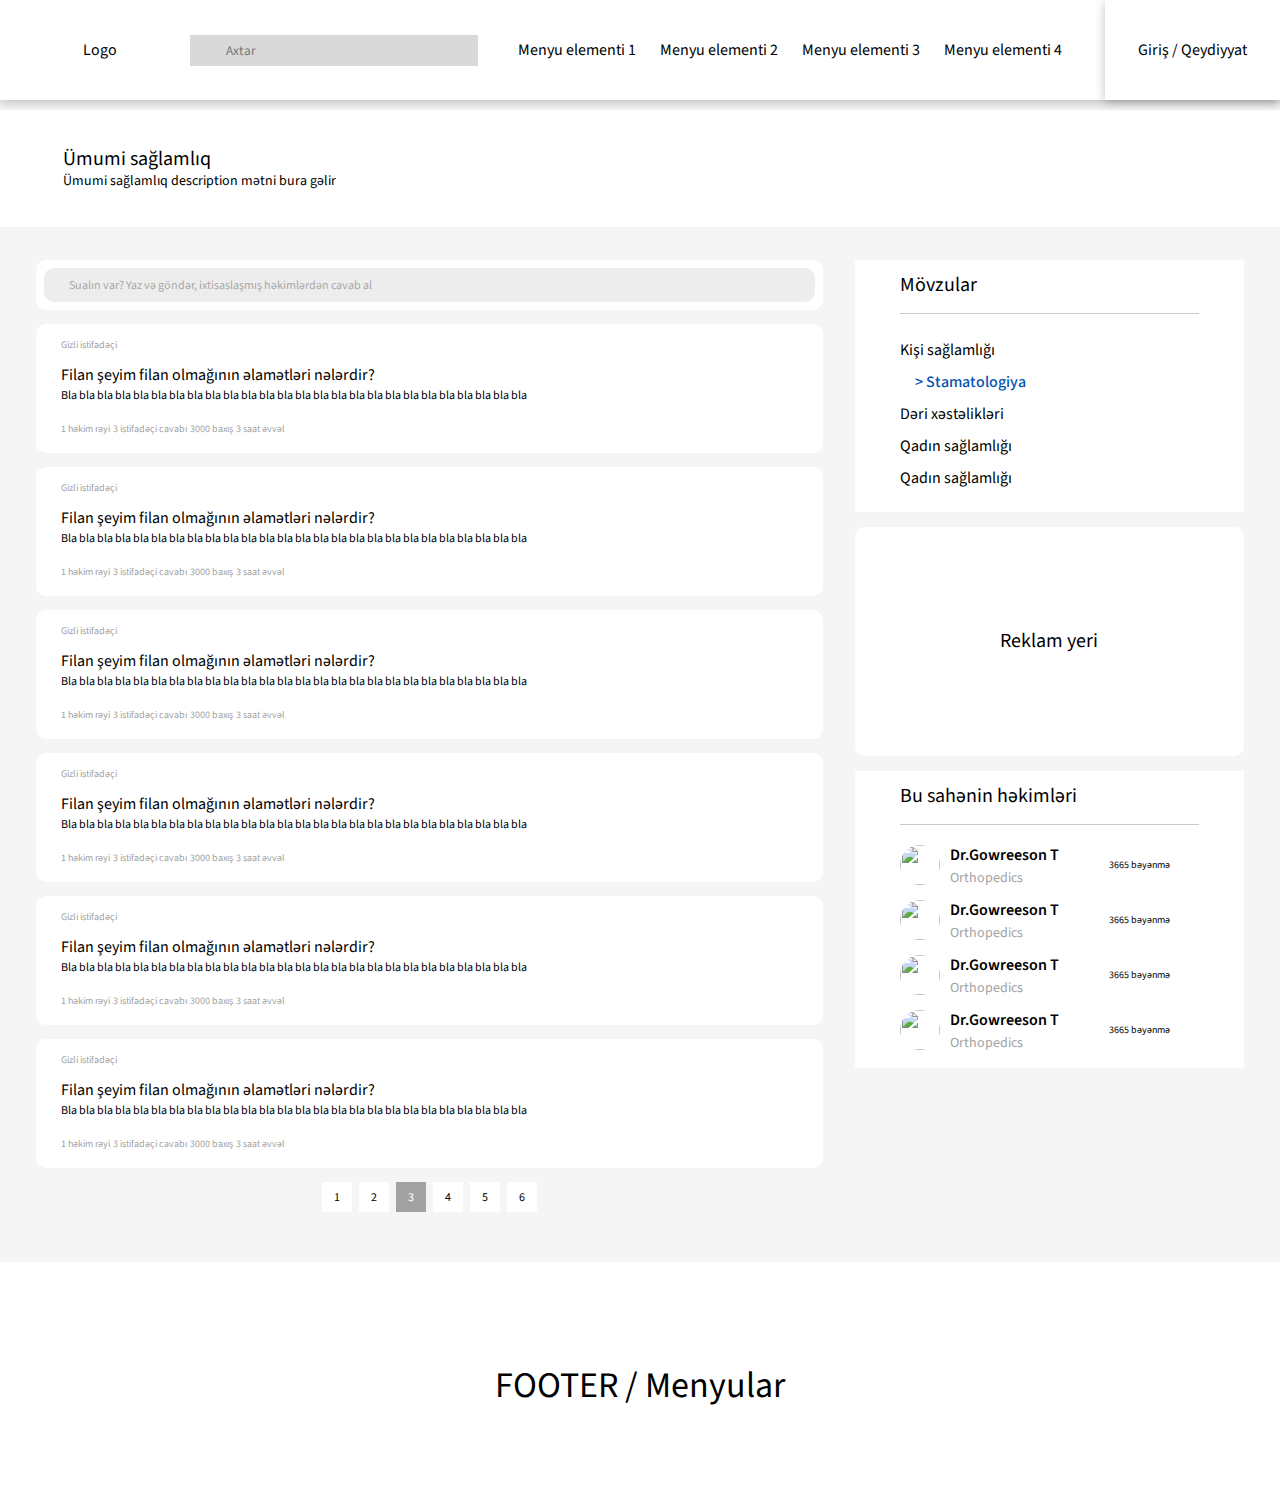
==== category.html @ e26870c1 "Create" ====
<!doctype html>
<html lang="az">
<head>
    <meta charset="UTF-8">
    <meta name="viewport"
          content="width=device-width, user-scalable=no, initial-scale=1.0, maximum-scale=1.0, minimum-scale=1.0">
    <meta http-equiv="X-UA-Compatible" content="ie=edge">
    <title>eHekim - Category</title>
    <link rel="stylesheet" href="/css/style.css">
</head>
<body>
<header>
    <div class="left">
        <div class="logo">Logo</div>
        <input type="search" placeholder="Axtar">

        <div class="links">
            <a href="#">Menyu elementi 1</a>
            <a href="#">Menyu elementi 2</a>
            <a href="#">Menyu elementi 3</a>
            <a href="#">Menyu elementi 4</a>
        </div>


    </div>
    <div class="right">

        <a href="#">Giriş / Qeydiyyat</a>


    </div>

</header>

<div class="health-description">
    <h2>Ümumi sağlamlıq</h2>
    <p>Ümumi sağlamlıq description mətni bura gəlir</p>


</div>

<section class="category-body">
    <section class="category-main">
        <div class="send-question">
            <a href="#">
                Sualın var? Yaz və göndər, ixtisaslaşmış həkimlərdən cavab al
            </a>
        </div>

        <a href="#">
            <span>Gizli istifadəçi</span>
            <div class="article-content">

                <h3>Filan şeyim filan olmağının əlamətləri nələrdir?</h3>
                <p>Bla bla bla bla bla bla bla bla bla bla bla bla bla bla bla bla bla bla bla bla bla bla bla bla bla
                    bla</p>
            </div>


            <div class="article-footer">
                <span>1 həkim rəyi</span>
                <span>3 istifadəçi cavabı</span>
                <span>3000 baxış</span>
                <span>3 saat əvvəl</span>

            </div>
        </a>
        <a href="#">
            <span>Gizli istifadəçi</span>
            <div class="article-content">

                <h3>Filan şeyim filan olmağının əlamətləri nələrdir?</h3>
                <p>Bla bla bla bla bla bla bla bla bla bla bla bla bla bla bla bla bla bla bla bla bla bla bla bla bla
                    bla</p>
            </div>


            <div class="article-footer">
                <span>1 həkim rəyi</span>
                <span>3 istifadəçi cavabı</span>
                <span>3000 baxış</span>
                <span>3 saat əvvəl</span>

            </div>
        </a>
        <a href="#">
            <span>Gizli istifadəçi</span>
            <div class="article-content">

                <h3>Filan şeyim filan olmağının əlamətləri nələrdir?</h3>
                <p>Bla bla bla bla bla bla bla bla bla bla bla bla bla bla bla bla bla bla bla bla bla bla bla bla bla
                    bla</p>
            </div>


            <div class="article-footer">
                <span>1 həkim rəyi</span>
                <span>3 istifadəçi cavabı</span>
                <span>3000 baxış</span>
                <span>3 saat əvvəl</span>

            </div>
        </a>
        <a href="#">
            <span>Gizli istifadəçi</span>
            <div class="article-content">

                <h3>Filan şeyim filan olmağının əlamətləri nələrdir?</h3>
                <p>Bla bla bla bla bla bla bla bla bla bla bla bla bla bla bla bla bla bla bla bla bla bla bla bla bla
                    bla</p>
            </div>


            <div class="article-footer">
                <span>1 həkim rəyi</span>
                <span>3 istifadəçi cavabı</span>
                <span>3000 baxış</span>
                <span>3 saat əvvəl</span>

            </div>
        </a>
        <a href="#">
            <span>Gizli istifadəçi</span>
            <div class="article-content">

                <h3>Filan şeyim filan olmağının əlamətləri nələrdir?</h3>
                <p>Bla bla bla bla bla bla bla bla bla bla bla bla bla bla bla bla bla bla bla bla bla bla bla bla bla
                    bla</p>
            </div>


            <div class="article-footer">
                <span>1 həkim rəyi</span>
                <span>3 istifadəçi cavabı</span>
                <span>3000 baxış</span>
                <span>3 saat əvvəl</span>

            </div>
        </a>
        <a href="#">
            <span>Gizli istifadəçi</span>
            <div class="article-content">

                <h3>Filan şeyim filan olmağının əlamətləri nələrdir?</h3>
                <p>Bla bla bla bla bla bla bla bla bla bla bla bla bla bla bla bla bla bla bla bla bla bla bla bla bla
                    bla</p>
            </div>


            <div class="article-footer">
                <span>1 həkim rəyi</span>
                <span>3 istifadəçi cavabı</span>
                <span>3000 baxış</span>
                <span>3 saat əvvəl</span>

            </div>
        </a>



        <div class="main-pagination">
            <a href="#">1</a>
            <a href="#">2</a>
            <a href="#" class="active">3</a>
            <a href="#">4</a>
            <a href="#">5</a>
            <a href="#">6</a>
        </div>
    </section>
    <aside>
        <section class="categories">
            <h5>Mövzular</h5>
            <hr>
            <ul>
                <li><a href="#"> Kişi sağlamlığı </a></li>
                <li class="active">  <a href="#"> Stamatologiya </a></li>
                <li><a href="#"> Dəri xəstəlikləri </a></li>
                <li><a href="#"> Qadın sağlamlığı </a></li>
                <li><a href="#"> Qadın sağlamlığı </a></li>
            </ul>

        </section>
        <section class="banner">
            <h3>Reklam yeri</h3>
        </section>
        <section class="doctors-of-category">
            <h5>Bu sahənin həkimləri</h5>
            <hr>
            <div class="doctors-lists">
                <a href="#" class="doctor-item">
                    <img src="https://hips.hearstapps.com/hmg-prod/images/portrait-of-a-happy-young-doctor-in-his-clinic-royalty-free-image-1661432441.jpg?crop=0.66698xw:1xh;center,top&resize=1200:*" alt="" class="doctor-img">
                     <div class="doctor-description">
                         <h5>Dr.Gowreeson T</h5>
                         <span>Orthopedics</span>
                     </div>
                     <span class="like-count">
                         3665 bəyənmə
                     </span>
                </a>
                <a href="#" class="doctor-item">
                    <img src="https://hips.hearstapps.com/hmg-prod/images/portrait-of-a-happy-young-doctor-in-his-clinic-royalty-free-image-1661432441.jpg?crop=0.66698xw:1xh;center,top&resize=1200:*" alt="" class="doctor-img">
                    <div class="doctor-description">
                        <h5>Dr.Gowreeson T</h5>
                        <span>Orthopedics</span>
                    </div>
                    <span class="like-count">
                         3665 bəyənmə
                     </span>
                </a>

                <a href="#" class="doctor-item">
                    <img src="https://hips.hearstapps.com/hmg-prod/images/portrait-of-a-happy-young-doctor-in-his-clinic-royalty-free-image-1661432441.jpg?crop=0.66698xw:1xh;center,top&resize=1200:*" alt="" class="doctor-img">
                    <div class="doctor-description">
                        <h5>Dr.Gowreeson T</h5>
                        <span>Orthopedics</span>
                    </div>
                    <span class="like-count">
                         3665 bəyənmə
                     </span>
                </a>

                <a href="#" class="doctor-item">
                    <img src="https://hips.hearstapps.com/hmg-prod/images/portrait-of-a-happy-young-doctor-in-his-clinic-royalty-free-image-1661432441.jpg?crop=0.66698xw:1xh;center,top&resize=1200:*" alt="" class="doctor-img">
                    <div class="doctor-description">
                        <h5>Dr.Gowreeson T</h5>
                        <span>Orthopedics</span>
                    </div>
                    <span class="like-count">
                         3665 bəyənmə
                     </span>
                </a>

            </div>
        </section>
    </aside>

</section>





<footer>
    <h2>FOOTER / Menyular</h2>
</footer>



</body>
</html>
---- css/style.css ----
@import url('https://fonts.googleapis.com/css2?family=Source+Sans+Pro:wght@400;600;700&display=swap');

*{
  margin: 0;
  padding: 0;
  box-sizing: border-box;
  font-family: 'Source Sans Pro', sans-serif;
  border: none;
  outline: none;
  text-decoration: none;
}
body{
  background:#F5F5F5 ;
  width: 100%;
  height: 100%;
}

/*Header*/

header{
  height: 100px;

  background: #FFFFFF;
  box-shadow: 0px 2px 10px rgba(0, 0, 0, 0.25);
  width: 100%;
  display: flex;
  justify-content: space-between;
  align-items: center;
}

header .left{
  width: calc(100% - 175px);
  height: 100%;
  display: flex;
  padding-left:50px;
  gap: 40px;
  align-items: center;

}

header .left  .logo{
  width: 100px;
  height: 100%;
  display: flex;
  justify-content: center;
  align-items: center;
}

header .left  input {
  width: 288px;
  height: 31px;
  background: #D9D9D9;
  text-indent: 36px;
  outline: none;
}

header .left .links{
  display: flex;
  gap: 24px;
  height: 100%;
  align-items: center;
}
header .left .links a{
  font-style: normal;
  font-weight: 400;
  font-size: 16px;
  line-height: 20px;
  text-decoration: none;
  color: #000000;

}

header .right{
  background: #FFFFFF;
  box-shadow: 0px 2px 10px rgba(0, 0, 0, 0.25);
  height: 100%;
  display: flex;
  justify-content: center;
  align-items: center;
  width: 175px;
  padding: 20px;

}
header .right a{
  text-decoration: none;
  color: #000000;
}



/*********************  Home Page Start  *********************/



/* Coverr */

main{
  width: 100%;
  height: 609px;
  background: linear-gradient(180deg, #E7F7FF 0%, #FFFFFF 100%);
  display: flex;
  align-items: center;
  justify-content: center;
  flex-direction: row;
  gap: 110px;
}

main .left{
  height: 404px;
  display: flex;
  flex-direction: column;
  width: 526px;
}

main .left text h2{
  font-style: normal;
  font-weight: 700;
  font-size: 48px;
  line-height: 60px;
  color: #111827;
}

main .left .text h2 span{
  color: #0065E0;
}
main .left .text p{
  font-weight: 400;
  font-size: 15px;
  line-height: 19px;
  color: #6B7280;
}


main .left form{
  width: 100%;
  display: flex;
  flex-direction: column;
  gap: 17px;
  margin-top: 22px;
  position: relative;

}

main .left form input[type="text"]{
  box-shadow: 0px 2px 2px rgba(0, 0, 0, 0.25);
  outline: none;
  text-indent: 42px;
  height: 44px;
  position: relative;
  font-weight: 400;
  font-size: 16px;
  line-height: 20px;
}

main .left form input[type="text"]:placeholder-shown{
  font-weight: 400;
  font-size: 16px;
  line-height: 20px;
  color: #CECECE;
}

main .left form input[type="text"] + span{
  height: 44px;
  display: flex;
  align-items: center;
  position: absolute;
  font-weight: 400;
  font-size: 12px;
  line-height: 15px;
  color: #7A7A7A;
  right: 16px;
  top: 0px;


}


main .left form  .img{

  height: 44px;
  display: flex;
  align-items: center;
  position: absolute;
  left: 11px;
  top: 0px;

}main .left form  .img-text{

   height: 44px;
   display: flex;
   align-items: center;
   position: absolute;
   left: 11px;
   top: 62px;

 }



main .left form  img{

  width: 18px !important;
  height: 18px !important;


}


main .left form textarea{
  width: 100%;
  height: 111px;
  background: #FFFFFF;
  box-shadow: 0px 2px 2px rgba(0, 0, 0, 0.25);
  padding: 15px 42px;
  font-weight: 400;
  font-size: 16px;
  line-height: 20px;
}

main .left form textarea:placeholder-shown{
  font-weight: 400;
  font-size: 16px;
  line-height: 20px;
  color: #CECECE;
}

main .left form  input[type="submit"]{
  background: #0065E0;
  box-shadow: 0px 4px 4px rgba(0, 0, 0, 0.25);
  height: 50px;
  font-weight: 600;
  font-size: 20px;
  line-height: 25px;
  color: #FFFFFF;
  cursor: pointer;
}

main .left form  input[type="submit"]:hover{
  background: #054da5;

}




/*Sections*/

section{
  padding: 56px 100px;
  background: #F5F5F5;
  display: flex;
  flex-direction: column;
  gap: 60px;
}



/*Themes*/

section  article.themes {
  width: 100%;
  display: flex;
  flex-direction: column;
  gap: 24px;

}

section  article.themes h5{
  font-weight: 400;
  font-size: 24px;
  line-height: 30px;
  color: #000000;
}


section  article.themes .tags{
  width: 100%;
  display: flex;
  gap: 16px;
  flex-wrap: wrap;

}

section  article.themes .tags .tag{
  background: #FFFFFF;
  box-shadow: 0px 2px 2px rgba(0, 0, 0, 0.25);
  border-radius: 10px;
  display: flex;
  justify-content: center;
  align-items: center;
  font-weight: 400;
  font-size: 16px;
  line-height: 20px;
  color: #000000;
  padding: 10px 22px;
  cursor: pointer;
  text-decoration: none;
}


section  article.themes .tags .tag:hover{
  background: #f3f3f3;

}


/*Final questions*/

section  article.final-questions {
  width: 100%;
  display: flex;
  flex-direction: column;
  gap: 24px;


}

section  article.final-questions h5{
  font-weight: 400;
  font-size: 24px;
  line-height: 30px;
  color: #000000;
}

section  article.final-questions .question-carts{
  width: 100%;
  display: flex;
  flex-wrap: wrap;
  justify-content: space-between;
  gap: 14px;

}

section  article.final-questions .question-carts .question-cart{

  background: #FFFFFF;
  border-radius: 10px;
  width: 49%;
  padding: 9px 25px 15px 25px;
  display: flex;
  flex-direction: column;
  gap: 13px;
}

section  article.final-questions .question-carts .question-cart .author{
  font-weight: 400;
  font-size: 10px;
  line-height: 13px;
  color: #A2A2A2;
}
section  article.final-questions .question-carts .question-cart a{
  text-decoration: none;

}
section  article.final-questions .question-carts .question-cart a.body h4{
  font-weight: 400;
  font-size: 16px;
  line-height: 20px;
  color: #000000;
}

section  article.final-questions .question-carts .question-cart .body p{
  font-style: normal;
  font-weight: 400;
  font-size: 12px;
  line-height: 15px;
  color: #000000;

}

section  article.final-questions .question-carts .question-cart  .footer{
  display: flex;
  gap: 29px;
  width: 100%;
  align-items: center;
}

section  article.final-questions .question-carts .question-cart .footer span{
  font-weight: 400;
  font-size: 10px;
  line-height: 13px;
  /* identical to box height */


  color: #9A9A9A;
}



/*Popular doctors section*/

section  article.popular-doctors{
  width: 100%;
  display: flex;
  flex-direction: column;
  gap: 24px;

}


section  article.popular-doctors h5{
  font-weight: 400;
  font-size: 24px;
  line-height: 30px;
  color: #000000;
}


/*Popular doctors slide*/
.slide-container{
  max-width: 100%;
  width: 100%;
  padding: 0 0 40px 0;
}
.slide-content{
  margin: 0 40px;
  overflow: hidden;
  border-radius: 10px;
}
.card{
  border-radius: 10px;
  background-color: #FFF;
  text-decoration: none;
  height: 213px;
}
.image-content,
.card-content{
  display: flex;
  flex-direction: column;
  align-items: center;
  padding: 10px 14px;
}
.image-content{
  position: relative;
  row-gap: 5px;
  padding: 12px 0;
}
.card-footer{
  width: 100%;
  display: flex;
  justify-content: space-between;

  margin-top: 10px;
  padding: 10px 12px;
}
.card-footer span{
  font-style: normal;
  font-weight: 400;
  font-size: 10px;
  line-height: 13px;
  color: #BDBDBD;
}
.card-image{
  position: relative;
  height: 90px;
  width: 90px;
  border-radius: 50%;
  background: #FFF;
  padding: 3px;
}
.card-image .card-img{
  height: 100%;
  width: 100%;
  object-fit: cover;
  border-radius: 50%;

}
.name{
  font-weight: 400;
  font-size: 16px;
  line-height: 20px;
  color: #000000;
}
.description{
  font-weight: 400;
  font-size: 12px;
  line-height: 15px;
  color: #7D7D7D;
}
.swiper-navBtn{
  color: #D9D9D9;
  transition: color 0.3s ease;
}
.swiper-navBtn:hover{
  color: #aeacac;
}
.swiper-navBtn::before,
.swiper-navBtn::after{
  font-size: 35px;
}
.swiper-button-next{
  right: 0px;
}
.swiper-button-prev{
  left: 0;
}
.swiper-pagination-bullet{
  background-color: #D9D9D9;
  opacity: 1;
}
.swiper-pagination-bullet-active{
  background-color: #999797;
}

/*********************  Home Page End  *********************/





/*********************  Category Page Start  *********************/

.health-description{
  width: 100%;
  background: #fff;
  margin-top: 10px;
  padding: 37px 63px;
  margin-bottom: 33px;
}
.health-description h2{
  font-style: normal;
  font-weight: 400;
  font-size: 20px;
  line-height: 25px;
  color: #000000;
}

.health-description p{
  font-weight: 400;
  font-size: 14px;
  line-height: 18px;
  color: #000000;
}


section.category-body{
  width: 100%;
  padding: 0 36px;
  display: flex;
  flex-direction: row;
  gap: 32px;
  margin-bottom: 50px;

}

section.category-body section.category-main{
  width: calc(100% - 400px);
  display: flex;
  flex-direction: column;
  gap: 14px;
  justify-content: flex-start;
  background: #F5F5F5;
  padding: 0;



}

section.category-body section.category-main .send-question{
  width: 100%;
  background: #fff;
  border-radius: 10px;
  padding: 8px;
  height: 50px;


}

section.category-body section.category-main .send-question  a{
  display: flex;
  align-items: center;
  flex-direction: row;
  width: 100%;
  height: 100%;
  background: #EDEDED;
  font-weight: 400;
  font-size: 12px;
  line-height: 15px;
  color: #A7A7A7;
  text-decoration: none;
}

section.category-body section.category-main a{
  background: #FFFFFF;
  border-radius: 10px;
  display: flex;
  flex-direction: column;
  padding: 15px 25px;
  width: 100%;
  justify-content: space-between;
  gap: 13px;
}

section.category-body section.category-main a span{
  font-style: normal;
  font-weight: 400;
  font-size: 10px;
  line-height: 13px;
  color: #A2A2A2;
}
section.category-body section.category-main a .article-content{
  display: flex;
  flex-direction: column;
  gap: 3px;
}

section.category-body section.category-main a .article-content h3{
  font-style: normal;
  font-weight: 400;
  font-size: 16px;
  line-height: 20px;
  color: #000000;
}
section.category-body section.category-main a .article-content p{
  font-style: normal;
  font-weight: 400;
  font-size: 12px;
  line-height: 15px;
  color: #000000;
}


section.category-body  section.category-main .main-pagination{
  width: 100%;
  display: flex;
  justify-content: center;
  gap: 7px;
}
section.category-body  section.category-main .main-pagination a{
  width: 30px;
  height: 30px;
  display: flex;
  justify-content: center;
  align-items: center;
  background: #fff;
  font-weight: 400;
  font-size: 12px;
  line-height: 15px;
  color: #000000;
  border-radius: 0;
  padding: 8px;

}
section.category-body  section.category-main .main-pagination a.active{
  background: #a2a2a2;
  color: #fff;
}


section.category-body aside{
  width: 400px;
  height: 100%;
  display: flex;
  flex-direction: column;
  gap: 15px;
}
section.category-body aside section.categories {
  width: 100%;
  background: #fff;
  border: 10px;
  padding:13px 45px ;
  display: flex;
  flex-direction: column;
  gap: 15px;
}
section.category-body aside section.categories hr{
  border-top: 1px solid #C9C9C9;

}
section.category-body aside section.categories h5{
  font-style: normal;
  font-weight: 400;
  font-size: 20px;
  line-height: 25px;
  color: #000000;
}
section.category-body aside section.categories ul li{
  list-style-type: none;
  margin: 10px 0;

}
section.category-body aside section.categories ul li.active{
  padding-left: 15px;


}
section.category-body aside section.categories ul li.active a{
 font-weight: 500;
  color: #0152B1;
}
section.category-body aside section.categories ul li.active a::before{
  content: ">";
}
section.category-body aside section.categories ul li a{
  color: #000;

}
section.category-body aside section.banner{
  width: 100%;
  height: 229px;
  background: #FFFFFF;
  border-radius: 10px;
  display: flex;
  justify-content: center;
  align-items: center;
}
section.category-body aside section.banner h3{
  font-style: normal;
  font-weight: 400;
  font-size: 20px;
  line-height: 25px;
  color: #000000;

}

section.category-body aside section.doctors-of-category {
  width: 100%;
  background: #fff;
  border: 10px;
  padding:13px 45px ;
  display: flex;
  flex-direction: column;
  gap: 15px;
}
section.category-body aside section.doctors-of-category hr{
  border-top: 1px solid #C9C9C9;

}
section.category-body aside section.doctors-of-category h5{
  font-style: normal;
  font-weight: 400;
  font-size: 20px;
  line-height: 25px;
  color: #000000;
}
section.category-body aside section.doctors-of-category  .doctors-lists{
  width: 100%;
  display: flex;
  flex-direction: column;
  gap: 5px;
}
section.category-body aside section.doctors-of-category  .doctors-lists a.doctor-item{
  width: 100%;
  display: flex;
  flex-direction: row;
  height: 50px;
  align-items: center;
  gap: 10px;
}

section.category-body aside section.doctors-of-category  .doctors-lists a.doctor-item img.doctor-img {
width: 40px;
  height: 40px;
  object-fit: cover;
  border-radius: 50%;

}

section.category-body aside section.doctors-of-category  .doctors-lists a.doctor-item .doctor-description {
display: flex;
  flex-direction: column;

}

section.category-body aside section.doctors-of-category  .doctors-lists a.doctor-item .doctor-description h5 {
font-size: 16px;
  font-weight: 600;
  color: #000;
}

section.category-body aside section.doctors-of-category  .doctors-lists a.doctor-item .doctor-description span {
  font-size: 14px;
  font-weight: 400;
  color: #A2A2A2;
}

section.category-body aside section.doctors-of-category  .doctors-lists a.doctor-item  span.like-count {
  font-weight: 400;
  font-size: 10px;
  line-height: 13px;
  color: #000000;
  margin-left: 40px;

}
#tag-result{
  font-weight: 400;
  font-size: 20px;
  line-height: 25px;

  color: #000000;
  margin-bottom: 16px;
}

/*********************  Category Page End  *********************/





/*********************  Login Page Start  *********************/

.login-body{
  width: 100%;
  display: flex;
  flex-direction: row;
  gap: 34px;
  justify-content: center;
  margin: 70px 0;
}
.login-body section {
  background: #FFFFFF;
  border-radius: 10px;
  padding: 55px;
  width: 586px;


}
.login-body section form {
  width: 100%;
  display: flex;
  flex-direction: column;

}
.login-body section form h2 {
  font-style: normal;
  font-weight: 400;
  font-size: 32px;
  line-height: 40px;
margin-bottom: 46px;
  color: #000000;

}

.login-body section form input {
  background: #D9D9D9;
  width: 100%;
  height: 57px;
  color: #000;
  text-indent: 38px;
  margin-bottom: 17px;
  font-weight: 400;
  font-size: 24px;
  line-height: 40px;

}
.login-body section form input:placeholder-shown{
  color: #000;
  font-weight: 400;
  font-size: 24px;
  line-height: 40px;

}

.login-body section a{

  font-weight: 400;
  font-size: 20px;
  line-height: 25px;
text-align: center;
  color: #000000;

}
/*********************  Login Page End  *********************/




/*********************  Register Page Start  *********************/
section.after-question{
  width: 100%;
  display: flex;
  flex-direction: column;
  padding: 70px;
}

section.after-question .information h2{
  font-weight: 400;
  font-size: 40px;
  line-height: 50px;
  color: #000000;

}
section.after-question .information p{
  font-weight: 400;
  font-size: 20px;
  line-height: 30px;

  color: #000000;

}

section.after-question .register{
  display: flex;
  width: 100%;
  justify-content: space-between;
  gap: 16px;

}

section.after-question .left,section.after-question .right{
  border-radius: 10px;
  background: #D9D9D9;
}

section.after-question .left{
  width: calc(100% - 370px);

  display: flex;
  flex-direction: column;
  padding: 56px;
}
section.after-question .right{
  width: 370px;

  display: flex;
  flex-direction: row;
  justify-content: center;
  align-items: center;
}
section.after-question .right {
  font-style: normal;
  font-weight: 400;
  font-size: 30px;
  line-height: 50px;
  color: #000000;

}

section.after-question .left .top{
  width: 100%;
  display: flex;
  gap: 100px;
  margin-bottom: 55px;

}

section.after-question .left .top a{
  font-weight: 400;
  font-size: 32px;
  line-height: 40px;
  color: #000000;

}

section.after-question .left .top a.active{
  border-bottom: 3px solid #000;
}

section.after-question .left form{
  width: 100%;
  display: flex;
  flex-direction: column;
  gap: 17px;
}

section.after-question .left form input{
  width: 100%;
  height: 57px;
  color: #000;
  text-indent: 27px;
  font-size: 32px;
  line-height: 40px;

}

section.after-question .left form input:placeholder-shown{

  color: #000;
  text-indent: 27px;
  font-size: 32px;
  line-height: 40px;

}
section.after-question .left form select{
  width: 100%;
  height: 57px;
  font-size: 32px;
  line-height: 40px;
  padding:0 27px;

}
section.after-question .left input[type="submit"]{
  background: #2EE700;
  color: #fff;
  height: 70px;
  cursor: pointer;
}



  /*********************  Register Page End  *********************/




/*Footer */
footer{
  width: 100%;
  height: 246px;
  background: #fff;
  display: flex;
  justify-content: center;
  align-items: center;

}
footer h2{
  font-weight: 400;
  font-size: 36px;
  line-height: 45px;
  color: #000000;

}






/*Responsive*/
@media screen and (max-width: 768px) {
  .slide-content{
    margin: 0 10px;
  }

  .swiper-navBtn{
    display: none;
  }


  section.category-body{
    width: 100%;
    padding: 0 36px;
    display: flex;
    flex-direction: column;
    gap: 32px;
    margin-bottom: 50px;

  }

  section.category-body section.category-main{
    width: 100%;




  }
  section.category-body aside{
    width: 100%;

  }
  .login-body{
    width: 100%;
    display: flex;
    flex-direction: column;
    gap: 34px;
    justify-content: center !important;
    padding: 24px;

  }

  .login-body section {
    background: #FFFFFF;
    border-radius: 10px;
    padding: 24px;
    width: 100%;


  }
}
@media  only screen and (max-width:992px){
  main{
    padding: 12px;
    height: 500px;
  }
  main .right{
    display: none;
  }

  header .left .links,header .left input{
    display: none;

  }




  section{
    padding: 56px 12px;
    background: #F5F5F5;
    display: flex;
    flex-direction: column;
    gap: 50px;
  }

  section  article.final-questions .question-carts .question-cart{

    background: #FFFFFF;
    border-radius: 10px;
    width: 100%;
    padding: 9px 25px 15px 25px;
    display: flex;
    flex-direction: column;
    gap: 13px;
  }

  .login-body{

    padding: 24px;

  }
}
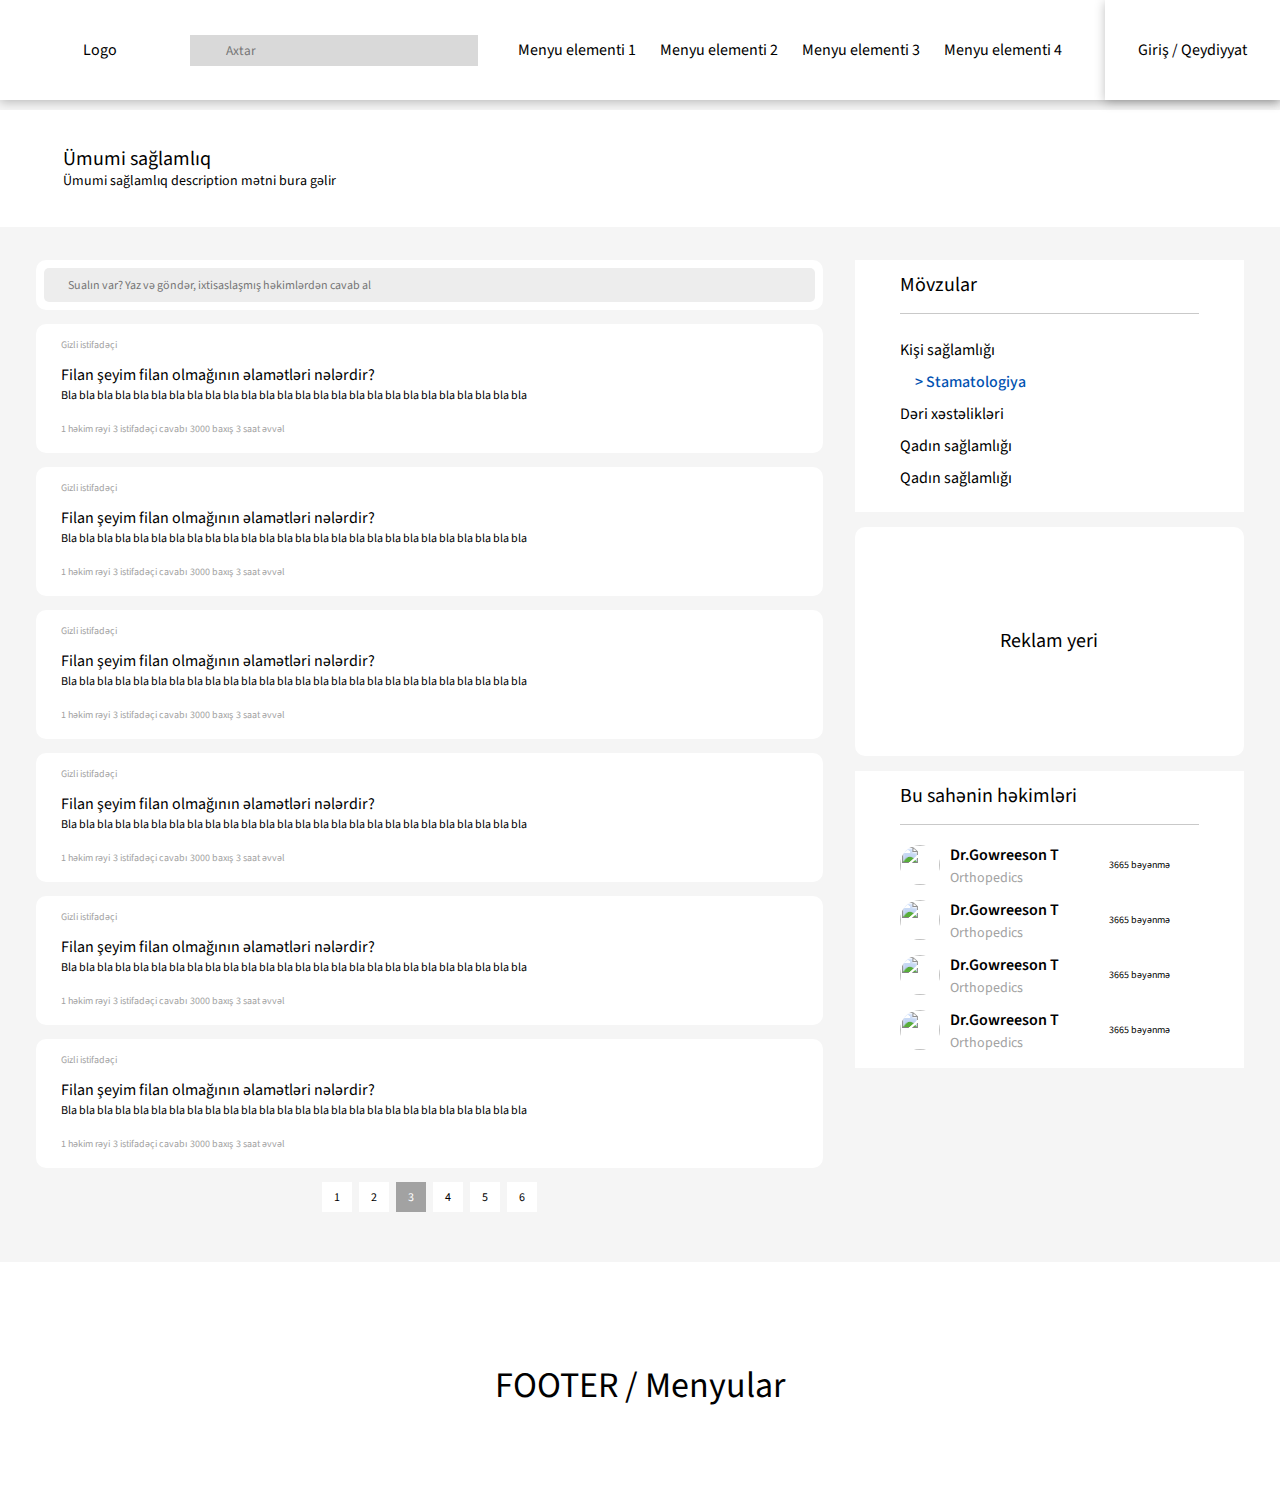
==== commit a39ffad2: "Created question-detail.html" ====
--- a/category.html
+++ b/category.html
@@ -6,7 +6,7 @@
           content="width=device-width, user-scalable=no, initial-scale=1.0, maximum-scale=1.0, minimum-scale=1.0">
     <meta http-equiv="X-UA-Compatible" content="ie=edge">
     <title>eHekim - Category</title>
-    <link rel="stylesheet" href="/css/style.css">
+    <link rel="stylesheet" href="./css/style.css">
 </head>
 <body>
 <header>
@@ -42,9 +42,9 @@
 <section class="category-body">
     <section class="category-main">
         <div class="send-question">
-            <a href="#">
-                Sualın var? Yaz və göndər, ixtisaslaşmış həkimlərdən cavab al
-            </a>
+            <input type="text" placeholder="Sualın var? Yaz və göndər, ixtisaslaşmış həkimlərdən cavab al">
+
+
         </div>
 
         <a href="#">
--- a/css/style.css
+++ b/css/style.css
@@ -566,10 +566,8 @@
 
 }
 
-section.category-body section.category-main .send-question  a{
-  display: flex;
-  align-items: center;
-  flex-direction: row;
+section.category-body section.category-main .send-question  input{
+
   width: 100%;
   height: 100%;
   background: #EDEDED;
@@ -578,7 +576,11 @@
   line-height: 15px;
   color: #A7A7A7;
   text-decoration: none;
-}
+  text-indent: 24px;
+  border-radius: 5px;
+}
+
+
 
 section.category-body section.category-main a{
   background: #FFFFFF;
@@ -685,7 +687,7 @@
 
 }
 section.category-body aside section.categories ul li.active a{
- font-weight: 500;
+  font-weight: 500;
   color: #0152B1;
 }
 section.category-body aside section.categories ul li.active a::before{
@@ -749,7 +751,7 @@
 }
 
 section.category-body aside section.doctors-of-category  .doctors-lists a.doctor-item img.doctor-img {
-width: 40px;
+  width: 40px;
   height: 40px;
   object-fit: cover;
   border-radius: 50%;
@@ -757,13 +759,13 @@
 }
 
 section.category-body aside section.doctors-of-category  .doctors-lists a.doctor-item .doctor-description {
-display: flex;
+  display: flex;
   flex-direction: column;
 
 }
 
 section.category-body aside section.doctors-of-category  .doctors-lists a.doctor-item .doctor-description h5 {
-font-size: 16px;
+  font-size: 16px;
   font-weight: 600;
   color: #000;
 }
@@ -826,7 +828,7 @@
   font-weight: 400;
   font-size: 32px;
   line-height: 40px;
-margin-bottom: 46px;
+  margin-bottom: 46px;
   color: #000000;
 
 }
@@ -856,7 +858,7 @@
   font-weight: 400;
   font-size: 20px;
   line-height: 25px;
-text-align: center;
+  text-align: center;
   color: #000000;
 
 }
@@ -936,7 +938,8 @@
 
 section.after-question .left .top a{
   font-weight: 400;
-  font-size: 32px;
+  font-size: 2vW;
+
   line-height: 40px;
   color: #000000;
 
@@ -958,7 +961,7 @@
   height: 57px;
   color: #000;
   text-indent: 27px;
-  font-size: 32px;
+  font-size: 2vH;
   line-height: 40px;
 
 }
@@ -967,14 +970,14 @@
 
   color: #000;
   text-indent: 27px;
-  font-size: 32px;
+  font-size: 2vH;
   line-height: 40px;
 
 }
 section.after-question .left form select{
   width: 100%;
   height: 57px;
-  font-size: 32px;
+  font-size: 2vH;
   line-height: 40px;
   padding:0 27px;
 
@@ -988,7 +991,484 @@
 
 
 
-  /*********************  Register Page End  *********************/
+/*********************  Register Page End  *********************/
+
+
+
+/*********************  Question Detail Page Start  *********************/
+section.category-body aside a.new-send-question{
+  background: #00D115;
+  border-radius: 10px;
+  height: 83px;
+  font-weight: 400;
+  font-size: 36px;
+  line-height: 45px;
+  text-align: center;
+  color: #FFFFFF;
+  display: flex;
+  justify-content: center;
+  align-items: center;
+}
+section.category-body aside a.new-send-question:hover{
+  background: #02c115;
+
+}
+section.category-body aside a.general-health{
+  height: 83px;
+  background: #FFFFFF;
+  border-radius: 10px;
+  display: flex;
+  justify-content: space-between;
+  align-items: center;
+  padding: 16px 23px;
+  color: #000;
+}
+section.category-body aside a.general-health:hover{
+  background: #dadada;
+
+
+}
+
+
+section.category-body aside a.general-health .left{
+  display: flex;
+  flex-direction: column;
+  align-items: flex-start;
+}
+
+section.category-body aside a.general-health .left h3{
+  font-weight: 400;
+  font-size: 20px;
+  line-height: 25px;
+  text-align: center;
+
+  color: #000000;
+}
+section.category-body aside a.general-health .left p{
+  font-style: normal;
+  font-weight: 400;
+  font-size: 14px;
+  line-height: 18px;
+  text-align: center;
+  color: #000000;
+
+}
+section.category-body aside a.general-health .right {
+  font-style: normal;
+  font-weight: 400;
+  font-size: 36px;
+  line-height: 45px;
+  text-align: center;
+
+  color: #000000;
+
+}
+section.category-body aside section.doctors-of-category a.show-all{
+  height: 40px;
+  display: flex;
+  justify-content: center;
+  align-items: center;
+  background: #D9D9D9;
+  font-weight: 400;
+  font-size: 20px;
+  line-height: 25px;
+  text-align: center;
+  color: #000000;
+
+}
+section.category-body aside section.doctors-of-category a.show-all:hover{
+  background: #eae9e9;
+
+}
+
+section.category-body aside section.similiar-questions {
+  width: 100%;
+  background: #fff;
+  border: 10px;
+  padding:13px 45px ;
+  display: flex;
+  flex-direction: column;
+  gap: 15px;
+}
+section.category-body aside section.similiar-questions hr{
+  border-top: 1px solid #C9C9C9;
+
+}
+section.category-body aside section.similiar-questions h5{
+  font-style: normal;
+  font-weight: 400;
+  font-size: 20px;
+  line-height: 25px;
+  color: #000000;
+}
+section.category-body aside section.similiar-questions .similiar-questions-lists{
+  display: flex;
+  flex-direction: column;
+  gap: 20px;
+}
+
+section.category-body aside section.similiar-questions .similiar-questions-lists a{
+  font-weight: 400;
+  font-size: 20px;
+  line-height: 25px;
+  color: #000000;
+}
+section.category-body aside section.similiar-questions .similiar-questions-lists a span.count-answer{
+  font-weight: 400;
+  font-size: 10px;
+  line-height: 13px;
+  color: #2B2B2B;
+  display: inline;
+  background: #D0FFBA;
+  border-radius: 10px;
+ padding: 2px 10px;
+
+
+}
+
+
+
+section.category-body section.question-detail{
+width: calc(100% - 400px);
+
+  border-radius: 10px;
+  display: flex;
+  flex-direction: column;
+  padding: 12px 20px 12px 26px;
+  gap: 0;
+
+}
+
+
+section.category-body section.question-detail section.question{
+  width: 100%;
+  background: #fff;
+  display: flex;
+  flex-direction: column;
+  gap: 12px;
+  padding: 12px 20px 12px 26px;
+
+}
+
+section.category-body section.question-detail section.question .top{
+  width: 100%;
+  display: flex;
+  justify-content: space-between;
+  align-items: center;
+
+}
+section.category-body section.question-detail section.question .top .left{
+  display: flex;
+  gap: 13px;
+  width: 30%;
+  align-items: center;
+}
+section.category-body section.question-detail section.question .top .left .user-profile-photo{
+  width: 36px;
+  height: 36px;
+  border-radius: 50%;
+background-position: center;
+  background-size: contain;
+  background-repeat: no-repeat;
+
+}
+section.category-body section.question-detail section.question .top .left span {
+  font-weight: 400;
+  font-size: 10px;
+  line-height: 13px;
+  color: #A2A2A2;
+}
+
+
+section.category-body section.question-detail section.question .top .right{
+  display: flex;
+  width: 70%;
+  justify-content: flex-end;
+  align-items: center;
+  gap: 30px;
+
+}
+section.category-body section.question-detail section.question .top .right span{
+  font-weight: 400;
+  font-size: 10px;
+  line-height: 13px;
+  color: #BDBDBD;
+
+
+}
+
+section.category-body section.question-detail section.question .body{
+  display: flex;
+  flex-direction: column;
+  gap: 17px;
+  padding-left: 50px;
+
+}
+section.category-body section.question-detail section.question .body h3{
+  font-weight: 400;
+  font-size: 20px;
+  line-height: 25px;
+
+  color: #000000;
+
+}
+
+section.category-body section.question-detail section.question .body p{
+  font-weight: 400;
+  line-height: 15px;
+
+  color: #000000;
+
+}
+
+section.category-body section.question-detail section.question .bottom{
+  width: 100%;
+  display: flex;
+  padding-left: 50px;
+  align-items: center;
+  gap: 10px;
+}
+
+section.category-body section.question-detail section.question .bottom span{
+  color: #535353;
+  font-weight: 400;
+
+  line-height: 13px;
+
+}
+
+section.category-body section.question-detail section.question .bottom a{
+color: #0258FF;
+ }
+
+section.category-body section.question-detail section.question .bottom a:hover{
+  text-decoration: underline;
+}
+
+
+section.category-body section.question-detail section.comments{
+  width: 100%;
+  background:#fff;
+  display: flex;
+  flex-direction: column;
+  gap: 18px;
+  padding: 12px 20px 12px 26px;
+
+}
+section.category-body section.question-detail section.comments .comment-item{
+  width: 100%;
+  border-top: 1px solid #E8E8E8;
+   padding: 18px 12px 12px 0;
+display: flex;
+  justify-content: space-between;
+gap: 13px;
+align-items: center;
+}
+section.category-body section.question-detail section.comments .comment-item div{
+
+
+
+  display: flex;
+  gap: 13px;
+
+}
+
+section.category-body section.question-detail section.comments .comment-item .left .user-profile-photo{
+  width: 36px;
+  height: 36px;
+  border-radius: 50%;
+  background-position: center;
+  background-size: contain;
+  background-repeat: no-repeat;
+
+
+}
+
+
+section.category-body section.question-detail section.comments .comment-item .center{
+  display: flex;
+  flex-direction: column;
+  gap: 10px;
+
+}
+section.category-body section.question-detail section.comments .comment-item .center .top{
+  display: flex;
+  gap: 6px;
+
+  align-items: center;
+}
+section.category-body section.question-detail section.comments .comment-item .center .top .doctor-name{
+  font-weight: 400;
+  font-size: 10px;
+  line-height: 13px;
+  color: #2B2B2B;
+
+  background: #D0FFBA;
+  border-radius: 10px;
+  padding: 2px 10px;
+
+}
+
+section.category-body section.question-detail section.comments .comment-item .center .top .doctor-branch{
+  font-weight: 400;
+  font-size: 10px;
+  line-height: 13px;
+  color: #2B2B2B;
+
+  background: #FFBAEC;
+  border-radius: 10px;
+  padding: 2px 10px;
+
+}
+
+section.category-body section.question-detail section.comments .comment-item .center .top .user-name-branch{
+  font-weight: 400;
+  font-size: 10px;
+  line-height: 13px;
+  /* identical to box height */
+
+
+  color: #A2A2A2;
+
+}
+section.category-body section.question-detail section.comments .comment-item .center .center p{
+  font-weight: 400;
+  font-size: 12px;
+  line-height: 15px;
+  /* identical to box height */
+
+
+  color: #000000;
+
+}
+
+section.category-body section.question-detail section.comments .comment-item .center .bottom span.when-added{
+  font-weight: 400;
+  font-size: 10px;
+  line-height: 13px;
+  color: #9A9A9A;
+}
+
+
+
+section.category-body section.question-detail section.comments .comment-item .right a{
+  width: 60px;
+  height: 51px;
+ display: flex;
+padding: 8px 15px;
+  background: #D9D9D9;
+  flex-direction: column;
+  justify-content: center;
+  align-items: center;
+}
+
+section.category-body section.question-detail section.comments .comment-item .right a:hover{
+
+  background: #bababa;
+
+}
+
+section.category-body section.question-detail section.comments .comment-item .right a span.center{
+  display: flex;
+  flex-direction: row;
+  align-items: center;
+}
+section.category-body section.question-detail section.comments .comment-item .right a span.center span{
+  font-weight: 400;
+  font-size: 20px;
+  line-height: 25px;
+  text-align: center;
+
+  color: #000000;
+}
+
+section.category-body section.question-detail section.comments .comment-item .right a span.like-answer{
+  font-weight: 400;
+  font-size: 8px;
+  line-height: 10px;
+  /* identical to box height */
+
+  text-align: center;
+width: 60px;
+  display: inline-block;
+  color: #000000;
+}
+section.category-body section.question-detail section.reply{
+  width: 100%;
+  background:#Fff;
+  border-radius: 10px;
+  padding: 20px 37px 40px 37px;
+  display: flex;
+  gap: 26px;
+  flex-direction: column;
+margin-top: 20px;
+}
+
+section.category-body section.question-detail section.reply h5{
+  font-style: normal;
+  font-weight: 400;
+  font-size: 15px;
+  line-height: 19px;
+  /* identical to box height */
+
+
+  color: #000000;
+
+}
+
+section.category-body section.question-detail section.reply .buttons-body{
+  width: 100%;
+  display: flex;
+  flex-direction: column;
+  align-items: center;
+  justify-content: center;
+  background: #F9F9F9;
+  border: 1px dashed #C90000;
+  gap: 16px;
+  padding: 26px 0;
+
+
+}
+
+section.category-body section.question-detail section.reply .buttons-body .title{
+  font-weight: 400;
+  font-size: 15px;
+  line-height: 19px;
+  /* identical to box height */
+
+
+  color: #000000;
+
+ }
+section.category-body section.question-detail section.reply .buttons-body .buttons{
+  display: flex;
+  width: 100%;
+  justify-content: center;
+  align-items: center;
+  gap: 60px;
+}
+section.category-body section.question-detail section.reply .buttons-body .buttons a{
+  background: #D9D9D9;
+  font-weight: 400;
+  font-size: 15px;
+  line-height: 19px;
+  /* identical to box height */
+
+
+  color: #000000;
+
+  padding: 7px 23px;
+
+
+}
+
+section.category-body section.question-detail section.reply .buttons-body .buttons a:hover{
+  background: #b9b6b6;
+}
+
+  /*********************  Question Detail Page End  *********************/
+
+
 
 
 
@@ -1081,9 +1561,34 @@
 
   }
 
-
-
-
+  section.after-question .register{
+    display: flex;
+    width: 100%;
+    flex-direction: column;
+
+    gap: 16px;
+
+  }
+  section.after-question .left{
+    width: 100%;
+
+  }
+  section.after-question .right{
+    width: 100%;
+  }
+  section.after-question{
+
+    padding: 20px;
+  }
+
+  section.after-question .left .top a{
+    font-weight: 400;
+    font-size: 3.5vW;
+
+    line-height: 40px;
+    color: #000000;
+
+  }
   section{
     padding: 56px 12px;
     background: #F5F5F5;
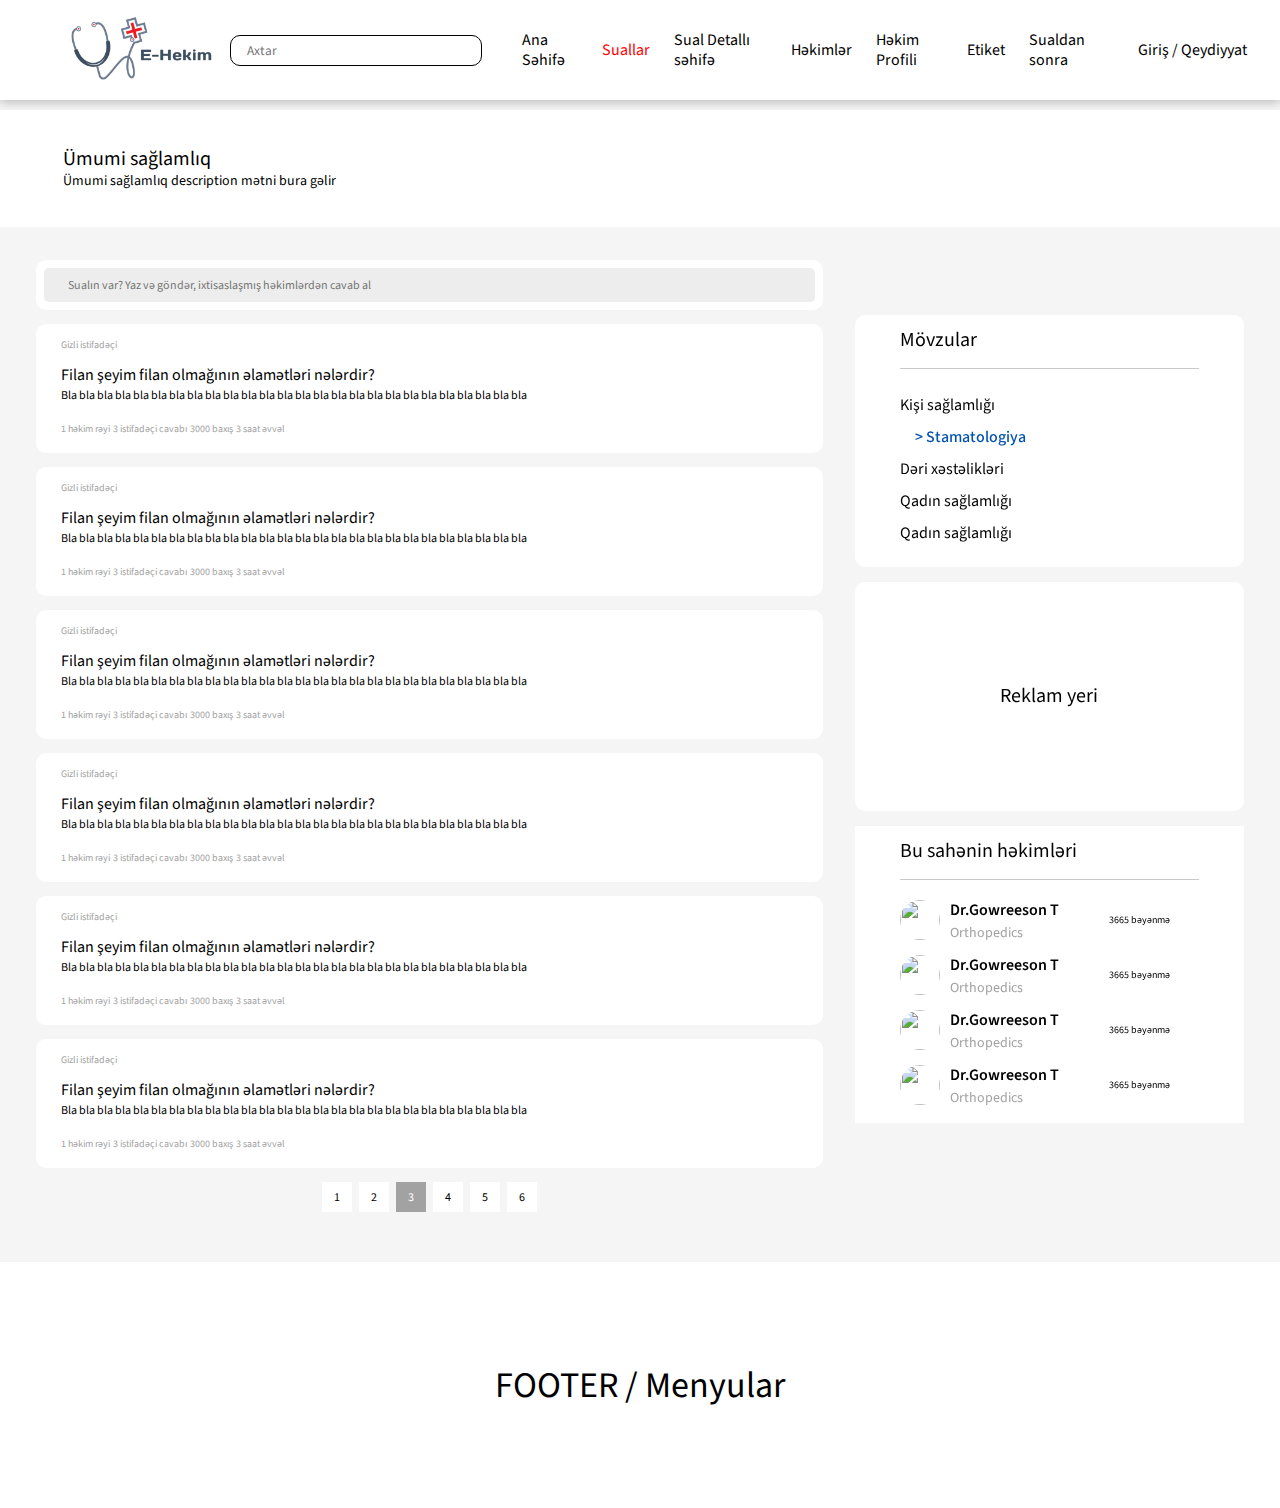
==== commit 8a423616: "Created doctor-catalog.html" ====
--- a/category.html
+++ b/category.html
@@ -11,21 +11,26 @@
 <body>
 <header>
     <div class="left">
-        <div class="logo">Logo</div>
-        <input type="search" placeholder="Axtar">
+        <div class="logo">
+            <img src="./img/logo1.png" alt="">
+        </div>
+        <input placeholder="Axtar" type="search">
 
         <div class="links">
-            <a href="#">Menyu elementi 1</a>
-            <a href="#">Menyu elementi 2</a>
-            <a href="#">Menyu elementi 3</a>
-            <a href="#">Menyu elementi 4</a>
+            <a href="./index.html">Ana Səhifə</a>
+            <a href="./category.html" class="red">Suallar</a>
+            <a href="./question-detail.html">Sual Detallı səhifə</a>
+            <a href="./doctor-catalog.html" >Həkimlər</a>
+            <a href="./doctor-detail.html">Həkim Profili</a>
+            <a href="./tag.html">Etiket</a>
+            <a href="./question.html">Sualdan sonra</a>
         </div>
 
 
     </div>
     <div class="right">
 
-        <a href="#">Giriş / Qeydiyyat</a>
+        <a href="./login.html">Giriş / Qeydiyyat</a>
 
 
     </div>
--- a/css/style.css
+++ b/css/style.css
@@ -1,1619 +1,1984 @@
 @import url('https://fonts.googleapis.com/css2?family=Source+Sans+Pro:wght@400;600;700&display=swap');
 
-*{
-  margin: 0;
-  padding: 0;
-  box-sizing: border-box;
-  font-family: 'Source Sans Pro', sans-serif;
-  border: none;
-  outline: none;
-  text-decoration: none;
-}
-body{
-  background:#F5F5F5 ;
-  width: 100%;
-  height: 100%;
+* {
+    margin: 0;
+    padding: 0;
+    box-sizing: border-box;
+    font-family: 'Source Sans Pro', sans-serif;
+    border: none;
+    outline: none;
+    text-decoration: none;
+}
+
+body {
+    background: #F5F5F5;
+    width: 100%;
+    height: 100%;
 }
 
 /*Header*/
 
-header{
-  height: 100px;
-
-  background: #FFFFFF;
-  box-shadow: 0px 2px 10px rgba(0, 0, 0, 0.25);
-  width: 100%;
-  display: flex;
-  justify-content: space-between;
-  align-items: center;
-}
-
-header .left{
-  width: calc(100% - 175px);
-  height: 100%;
-  display: flex;
-  padding-left:50px;
-  gap: 40px;
-  align-items: center;
-
-}
-
-header .left  .logo{
-  width: 100px;
-  height: 100%;
-  display: flex;
-  justify-content: center;
-  align-items: center;
-}
-
-header .left  input {
-  width: 288px;
-  height: 31px;
-  background: #D9D9D9;
-  text-indent: 36px;
-  outline: none;
-}
-
-header .left .links{
-  display: flex;
-  gap: 24px;
-  height: 100%;
-  align-items: center;
-}
-header .left .links a{
-  font-style: normal;
-  font-weight: 400;
-  font-size: 16px;
-  line-height: 20px;
-  text-decoration: none;
-  color: #000000;
-
-}
-
-header .right{
-  background: #FFFFFF;
-  box-shadow: 0px 2px 10px rgba(0, 0, 0, 0.25);
-  height: 100%;
-  display: flex;
-  justify-content: center;
-  align-items: center;
-  width: 175px;
-  padding: 20px;
-
-}
-header .right a{
-  text-decoration: none;
-  color: #000000;
-}
-
-
+header {
+    height: 100px;
+
+    background: #FFFFFF;
+    box-shadow: 0px 2px 10px rgba(0, 0, 0, 0.25);
+    width: 100%;
+    display: flex;
+    justify-content: space-between;
+    align-items: center;
+}
+
+header .left {
+    width: calc(100% - 175px);
+    height: 100%;
+    display: flex;
+    padding-left: 90px;
+    gap: 40px;
+    align-items: center;
+
+}
+
+header .left .logo {
+    width: 100px;
+    height: 100%;
+    display: flex;
+    justify-content: center;
+    align-items: center;
+}
+
+header .left .logo img {
+    width: 150px;
+}
+
+header .left input {
+    width: 288px;
+    height: 31px;
+    background: #fff;
+    text-indent: 16px;
+    outline: none;
+    border-radius: 10px;
+    border: 1px solid black;
+}
+
+header .left .links {
+    display: flex;
+    gap: 24px;
+    height: 100%;
+    align-items: center;
+}
+
+header .left .links a {
+    font-style: normal;
+    font-weight: 400;
+    font-size: 16px;
+    line-height: 20px;
+    text-decoration: none;
+    color: #000000;
+
+}
+
+header .left .links a.red {
+    color: red;
+}
+
+header .left .links a:hover {
+    text-decoration: underline;
+}
+
+header .right {
+    background: #FFFFFF;
+    height: 100%;
+    display: flex;
+    justify-content: center;
+    align-items: center;
+    width: 175px;
+    padding: 20px;
+
+}
+
+header .right a {
+    text-decoration: none;
+    color: #000000;
+}
+
+header .right a:hover {
+    text-decoration: underline;
+}
 
 /*********************  Home Page Start  *********************/
 
 
-
 /* Coverr */
 
-main{
-  width: 100%;
-  height: 609px;
-  background: linear-gradient(180deg, #E7F7FF 0%, #FFFFFF 100%);
-  display: flex;
-  align-items: center;
-  justify-content: center;
-  flex-direction: row;
-  gap: 110px;
-}
-
-main .left{
-  height: 404px;
-  display: flex;
-  flex-direction: column;
-  width: 526px;
-}
-
-main .left text h2{
-  font-style: normal;
-  font-weight: 700;
-  font-size: 48px;
-  line-height: 60px;
-  color: #111827;
-}
-
-main .left .text h2 span{
-  color: #0065E0;
-}
-main .left .text p{
-  font-weight: 400;
-  font-size: 15px;
-  line-height: 19px;
-  color: #6B7280;
-}
-
-
-main .left form{
-  width: 100%;
-  display: flex;
-  flex-direction: column;
-  gap: 17px;
-  margin-top: 22px;
-  position: relative;
-
-}
-
-main .left form input[type="text"]{
-  box-shadow: 0px 2px 2px rgba(0, 0, 0, 0.25);
-  outline: none;
-  text-indent: 42px;
-  height: 44px;
-  position: relative;
-  font-weight: 400;
-  font-size: 16px;
-  line-height: 20px;
-}
-
-main .left form input[type="text"]:placeholder-shown{
-  font-weight: 400;
-  font-size: 16px;
-  line-height: 20px;
-  color: #CECECE;
-}
-
-main .left form input[type="text"] + span{
-  height: 44px;
-  display: flex;
-  align-items: center;
-  position: absolute;
-  font-weight: 400;
-  font-size: 12px;
-  line-height: 15px;
-  color: #7A7A7A;
-  right: 16px;
-  top: 0px;
-
-
-}
-
-
-main .left form  .img{
-
-  height: 44px;
-  display: flex;
-  align-items: center;
-  position: absolute;
-  left: 11px;
-  top: 0px;
-
-}main .left form  .img-text{
-
-   height: 44px;
-   display: flex;
-   align-items: center;
-   position: absolute;
-   left: 11px;
-   top: 62px;
-
- }
-
-
-
-main .left form  img{
-
-  width: 18px !important;
-  height: 18px !important;
-
-
-}
-
-
-main .left form textarea{
-  width: 100%;
-  height: 111px;
-  background: #FFFFFF;
-  box-shadow: 0px 2px 2px rgba(0, 0, 0, 0.25);
-  padding: 15px 42px;
-  font-weight: 400;
-  font-size: 16px;
-  line-height: 20px;
-}
-
-main .left form textarea:placeholder-shown{
-  font-weight: 400;
-  font-size: 16px;
-  line-height: 20px;
-  color: #CECECE;
-}
-
-main .left form  input[type="submit"]{
-  background: #0065E0;
-  box-shadow: 0px 4px 4px rgba(0, 0, 0, 0.25);
-  height: 50px;
-  font-weight: 600;
-  font-size: 20px;
-  line-height: 25px;
-  color: #FFFFFF;
-  cursor: pointer;
-}
-
-main .left form  input[type="submit"]:hover{
-  background: #054da5;
-
-}
-
-
+main {
+    width: 100%;
+    height: 609px;
+    background: linear-gradient(180deg, #E7F7FF 0%, #FFFFFF 100%);
+    display: flex;
+    align-items: center;
+    justify-content: center;
+    flex-direction: row;
+    gap: 110px;
+}
+
+main .left {
+    height: 404px;
+    display: flex;
+    flex-direction: column;
+    width: 526px;
+}
+
+main .left text h2 {
+    font-style: normal;
+    font-weight: 700;
+    font-size: 48px;
+    line-height: 60px;
+    color: #111827;
+}
+
+main .left .text h2 span {
+    color: #0065E0;
+}
+
+main .left .text p {
+    font-weight: 400;
+    font-size: 15px;
+    line-height: 19px;
+    color: #6B7280;
+}
+
+
+main .left form {
+    width: 100%;
+    display: flex;
+    flex-direction: column;
+    gap: 17px;
+    margin-top: 22px;
+    position: relative;
+
+}
+
+main .left form input[type="text"] {
+    box-shadow: 0px 2px 2px rgba(0, 0, 0, 0.25);
+    outline: none;
+    text-indent: 42px;
+    height: 44px;
+    position: relative;
+    font-weight: 400;
+    font-size: 16px;
+    line-height: 20px;
+}
+
+main .left form input[type="text"]:placeholder-shown {
+    font-weight: 400;
+    font-size: 16px;
+    line-height: 20px;
+    color: #CECECE;
+}
+
+main .left form input[type="text"] + span {
+    height: 44px;
+    display: flex;
+    align-items: center;
+    position: absolute;
+    font-weight: 400;
+    font-size: 12px;
+    line-height: 15px;
+    color: #7A7A7A;
+    right: 16px;
+    top: 0px;
+
+
+}
+
+
+main .left form .img {
+
+    height: 44px;
+    display: flex;
+    align-items: center;
+    position: absolute;
+    left: 11px;
+    top: 0px;
+
+}
+
+main .left form .img-text {
+
+    height: 44px;
+    display: flex;
+    align-items: center;
+    position: absolute;
+    left: 11px;
+    top: 62px;
+
+}
+
+
+main .left form img {
+
+    width: 18px !important;
+    height: 18px !important;
+
+
+}
+
+
+main .left form textarea {
+    width: 100%;
+    height: 111px;
+    background: #FFFFFF;
+    box-shadow: 0px 2px 2px rgba(0, 0, 0, 0.25);
+    padding: 15px 42px;
+    font-weight: 400;
+    font-size: 16px;
+    line-height: 20px;
+}
+
+main .left form textarea:placeholder-shown {
+    font-weight: 400;
+    font-size: 16px;
+    line-height: 20px;
+    color: #CECECE;
+}
+
+main .left form input[type="submit"] {
+    background: #0065E0;
+    box-shadow: 0px 4px 4px rgba(0, 0, 0, 0.25);
+    height: 50px;
+    font-weight: 600;
+    font-size: 20px;
+    line-height: 25px;
+    color: #FFFFFF;
+    cursor: pointer;
+}
+
+main .left form input[type="submit"]:hover {
+    background: #054da5;
+
+}
 
 
 /*Sections*/
 
-section{
-  padding: 56px 100px;
-  background: #F5F5F5;
-  display: flex;
-  flex-direction: column;
-  gap: 60px;
-}
-
+section {
+    padding: 56px 100px;
+    background: #F5F5F5;
+    display: flex;
+    flex-direction: column;
+    gap: 60px;
+}
 
 
 /*Themes*/
 
-section  article.themes {
-  width: 100%;
-  display: flex;
-  flex-direction: column;
-  gap: 24px;
-
-}
-
-section  article.themes h5{
-  font-weight: 400;
-  font-size: 24px;
-  line-height: 30px;
-  color: #000000;
-}
-
-
-section  article.themes .tags{
-  width: 100%;
-  display: flex;
-  gap: 16px;
-  flex-wrap: wrap;
-
-}
-
-section  article.themes .tags .tag{
-  background: #FFFFFF;
-  box-shadow: 0px 2px 2px rgba(0, 0, 0, 0.25);
-  border-radius: 10px;
-  display: flex;
-  justify-content: center;
-  align-items: center;
-  font-weight: 400;
-  font-size: 16px;
-  line-height: 20px;
-  color: #000000;
-  padding: 10px 22px;
-  cursor: pointer;
-  text-decoration: none;
-}
-
-
-section  article.themes .tags .tag:hover{
-  background: #f3f3f3;
-
+section article.themes {
+    width: 100%;
+    display: flex;
+    flex-direction: column;
+    gap: 24px;
+
+}
+
+section article.themes h5 {
+    font-weight: 400;
+    font-size: 24px;
+    line-height: 30px;
+    color: #000000;
+}
+
+
+section article.themes .tags {
+    width: 100%;
+    display: flex;
+    gap: 16px;
+    flex-wrap: wrap;
+
+}
+
+section article.themes .tags .tag {
+    background: #FFFFFF;
+    box-shadow: 0px 2px 2px rgba(0, 0, 0, 0.25);
+    border-radius: 10px;
+    display: flex;
+    justify-content: center;
+    align-items: center;
+    font-weight: 400;
+    font-size: 16px;
+    line-height: 20px;
+    color: #000000;
+    padding: 10px 22px;
+    cursor: pointer;
+    text-decoration: none;
+    transition: 0.1s all ease-in-out;
+}
+
+
+section article.themes .tags .tag:hover {
+    background: #0065E0;
+    color: #fff;
 }
 
 
 /*Final questions*/
 
-section  article.final-questions {
-  width: 100%;
-  display: flex;
-  flex-direction: column;
-  gap: 24px;
-
-
-}
-
-section  article.final-questions h5{
-  font-weight: 400;
-  font-size: 24px;
-  line-height: 30px;
-  color: #000000;
-}
-
-section  article.final-questions .question-carts{
-  width: 100%;
-  display: flex;
-  flex-wrap: wrap;
-  justify-content: space-between;
-  gap: 14px;
-
-}
-
-section  article.final-questions .question-carts .question-cart{
-
-  background: #FFFFFF;
-  border-radius: 10px;
-  width: 49%;
-  padding: 9px 25px 15px 25px;
-  display: flex;
-  flex-direction: column;
-  gap: 13px;
-}
-
-section  article.final-questions .question-carts .question-cart .author{
-  font-weight: 400;
-  font-size: 10px;
-  line-height: 13px;
-  color: #A2A2A2;
-}
-section  article.final-questions .question-carts .question-cart a{
-  text-decoration: none;
-
-}
-section  article.final-questions .question-carts .question-cart a.body h4{
-  font-weight: 400;
-  font-size: 16px;
-  line-height: 20px;
-  color: #000000;
-}
-
-section  article.final-questions .question-carts .question-cart .body p{
-  font-style: normal;
-  font-weight: 400;
-  font-size: 12px;
-  line-height: 15px;
-  color: #000000;
-
-}
-
-section  article.final-questions .question-carts .question-cart  .footer{
-  display: flex;
-  gap: 29px;
-  width: 100%;
-  align-items: center;
-}
-
-section  article.final-questions .question-carts .question-cart .footer span{
-  font-weight: 400;
-  font-size: 10px;
-  line-height: 13px;
-  /* identical to box height */
-
-
-  color: #9A9A9A;
-}
-
+section article.final-questions {
+    width: 100%;
+    display: flex;
+    flex-direction: column;
+    gap: 24px;
+
+
+}
+
+section article.final-questions h5 {
+    font-weight: 400;
+    font-size: 24px;
+    line-height: 30px;
+    color: #000000;
+}
+
+section article.final-questions .question-carts {
+    width: 100%;
+    display: flex;
+    flex-wrap: wrap;
+    justify-content: space-between;
+    gap: 14px;
+
+}
+
+section article.final-questions .question-carts .question-cart {
+
+    background: #FFFFFF;
+    border-radius: 10px;
+    width: 49%;
+    padding: 9px 25px 15px 25px;
+    display: flex;
+    flex-direction: column;
+    gap: 13px;
+}
+section article.final-questions .question-carts .question-cart:hover {
+
+
+    box-shadow: rgba(99, 99, 99, 0.2) 0px 2px 8px 0px;
+
+}
+section article.final-questions .question-carts .question-cart .author {
+    font-weight: 400;
+    font-size: 10px;
+    line-height: 13px;
+    color: #A2A2A2;
+}
+
+section article.final-questions .question-carts .question-cart a {
+    text-decoration: none;
+
+}
+
+section article.final-questions .question-carts .question-cart a.body h4 {
+    font-weight: 400;
+    font-size: 16px;
+    line-height: 20px;
+    color: #000000;
+}
+
+section article.final-questions .question-carts .question-cart .body p {
+    font-style: normal;
+    font-weight: 400;
+    font-size: 12px;
+    line-height: 15px;
+    color: #000000;
+
+}
+
+section article.final-questions .question-carts .question-cart .footer {
+    display: flex;
+    gap: 29px;
+    width: 100%;
+    align-items: center;
+}
+
+section article.final-questions .question-carts .question-cart .footer span {
+    font-weight: 400;
+    font-size: 10px;
+    line-height: 13px;
+    /* identical to box height */
+
+
+    color: #9A9A9A;
+}
 
 
 /*Popular doctors section*/
 
-section  article.popular-doctors{
-  width: 100%;
-  display: flex;
-  flex-direction: column;
-  gap: 24px;
-
-}
-
-
-section  article.popular-doctors h5{
-  font-weight: 400;
-  font-size: 24px;
-  line-height: 30px;
-  color: #000000;
+section article.popular-doctors {
+    width: 100%;
+    display: flex;
+    flex-direction: column;
+    gap: 24px;
+
+}
+
+
+section article.popular-doctors h5 {
+    font-weight: 400;
+    font-size: 24px;
+    line-height: 30px;
+    color: #000000;
 }
 
 
 /*Popular doctors slide*/
-.slide-container{
-  max-width: 100%;
-  width: 100%;
-  padding: 0 0 40px 0;
-}
-.slide-content{
-  margin: 0 40px;
-  overflow: hidden;
-  border-radius: 10px;
-}
-.card{
-  border-radius: 10px;
-  background-color: #FFF;
-  text-decoration: none;
-  height: 213px;
+.slide-container {
+    max-width: 100%;
+    width: 100%;
+    padding: 0 0 40px 0;
+}
+
+.slide-content {
+    margin: 0 40px;
+    overflow: hidden;
+    border-radius: 10px;
+    padding: 10px;
+
+}
+
+.card {
+    border-radius: 10px;
+    background-color: #FFF;
+    text-decoration: none;
+    height: 213px;
+}
+
+.card:hover{
+    box-shadow: rgba(99, 99, 99, 0.2) 0px 2px 8px 0px;
+
 }
 .image-content,
-.card-content{
-  display: flex;
-  flex-direction: column;
-  align-items: center;
-  padding: 10px 14px;
-}
-.image-content{
-  position: relative;
-  row-gap: 5px;
-  padding: 12px 0;
-}
-.card-footer{
-  width: 100%;
-  display: flex;
-  justify-content: space-between;
-
-  margin-top: 10px;
-  padding: 10px 12px;
-}
-.card-footer span{
-  font-style: normal;
-  font-weight: 400;
-  font-size: 10px;
-  line-height: 13px;
-  color: #BDBDBD;
-}
-.card-image{
-  position: relative;
-  height: 90px;
-  width: 90px;
-  border-radius: 50%;
-  background: #FFF;
-  padding: 3px;
-}
-.card-image .card-img{
-  height: 100%;
-  width: 100%;
-  object-fit: cover;
-  border-radius: 50%;
-
-}
-.name{
-  font-weight: 400;
-  font-size: 16px;
-  line-height: 20px;
-  color: #000000;
-}
-.description{
-  font-weight: 400;
-  font-size: 12px;
-  line-height: 15px;
-  color: #7D7D7D;
-}
-.swiper-navBtn{
-  color: #D9D9D9;
-  transition: color 0.3s ease;
-}
-.swiper-navBtn:hover{
-  color: #aeacac;
-}
+.card-content {
+    display: flex;
+    flex-direction: column;
+    align-items: center;
+    padding: 10px 14px;
+}
+
+.image-content {
+    position: relative;
+    row-gap: 5px;
+    padding: 12px 0;
+}
+
+.card-footer {
+    width: 100%;
+    display: flex;
+    justify-content: space-between;
+
+    margin-top: 10px;
+    padding: 10px 12px;
+}
+
+.card-footer span {
+    font-style: normal;
+    font-weight: 400;
+    font-size: 10px;
+    line-height: 13px;
+    color: #BDBDBD;
+}
+
+.card-image {
+    position: relative;
+    height: 90px;
+    width: 90px;
+    border-radius: 50%;
+    background: #FFF;
+    padding: 3px;
+}
+
+.card-image .card-img {
+    height: 100%;
+    width: 100%;
+    object-fit: cover;
+    border-radius: 50%;
+
+}
+
+.name {
+    font-weight: 400;
+    font-size: 16px;
+    line-height: 20px;
+    color: #000000;
+}
+
+.description {
+    font-weight: 400;
+    font-size: 12px;
+    line-height: 15px;
+    color: #7D7D7D;
+}
+
+.swiper-navBtn {
+    color: #D9D9D9;
+    transition: color 0.3s ease;
+}
+
+.swiper-navBtn:hover {
+    color: #aeacac;
+}
+
 .swiper-navBtn::before,
-.swiper-navBtn::after{
-  font-size: 35px;
-}
-.swiper-button-next{
-  right: 0px;
-}
-.swiper-button-prev{
-  left: 0;
-}
-.swiper-pagination-bullet{
-  background-color: #D9D9D9;
-  opacity: 1;
-}
-.swiper-pagination-bullet-active{
-  background-color: #999797;
+.swiper-navBtn::after {
+    font-size: 35px;
+}
+
+.swiper-button-next {
+    right: 0px;
+}
+
+.swiper-button-prev {
+    left: 0;
+}
+
+.swiper-pagination-bullet {
+    background-color: #D9D9D9;
+    opacity: 1;
+}
+
+.swiper-pagination-bullet-active {
+    background-color: #999797;
 }
 
 /*********************  Home Page End  *********************/
 
 
-
-
-
 /*********************  Category Page Start  *********************/
 
-.health-description{
-  width: 100%;
-  background: #fff;
-  margin-top: 10px;
-  padding: 37px 63px;
-  margin-bottom: 33px;
-}
-.health-description h2{
-  font-style: normal;
-  font-weight: 400;
-  font-size: 20px;
-  line-height: 25px;
-  color: #000000;
-}
-
-.health-description p{
-  font-weight: 400;
-  font-size: 14px;
-  line-height: 18px;
-  color: #000000;
-}
-
-
-section.category-body{
-  width: 100%;
-  padding: 0 36px;
-  display: flex;
-  flex-direction: row;
-  gap: 32px;
-  margin-bottom: 50px;
-
-}
-
-section.category-body section.category-main{
-  width: calc(100% - 400px);
-  display: flex;
-  flex-direction: column;
-  gap: 14px;
-  justify-content: flex-start;
-  background: #F5F5F5;
-  padding: 0;
-
-
-
-}
-
-section.category-body section.category-main .send-question{
-  width: 100%;
-  background: #fff;
-  border-radius: 10px;
-  padding: 8px;
-  height: 50px;
-
-
-}
-
-section.category-body section.category-main .send-question  input{
-
-  width: 100%;
-  height: 100%;
-  background: #EDEDED;
-  font-weight: 400;
-  font-size: 12px;
-  line-height: 15px;
-  color: #A7A7A7;
-  text-decoration: none;
-  text-indent: 24px;
-  border-radius: 5px;
-}
-
-
-
-section.category-body section.category-main a{
-  background: #FFFFFF;
-  border-radius: 10px;
-  display: flex;
-  flex-direction: column;
-  padding: 15px 25px;
-  width: 100%;
-  justify-content: space-between;
-  gap: 13px;
-}
-
-section.category-body section.category-main a span{
-  font-style: normal;
-  font-weight: 400;
-  font-size: 10px;
-  line-height: 13px;
-  color: #A2A2A2;
-}
-section.category-body section.category-main a .article-content{
-  display: flex;
-  flex-direction: column;
-  gap: 3px;
-}
-
-section.category-body section.category-main a .article-content h3{
-  font-style: normal;
-  font-weight: 400;
-  font-size: 16px;
-  line-height: 20px;
-  color: #000000;
-}
-section.category-body section.category-main a .article-content p{
-  font-style: normal;
-  font-weight: 400;
-  font-size: 12px;
-  line-height: 15px;
-  color: #000000;
-}
-
-
-section.category-body  section.category-main .main-pagination{
-  width: 100%;
-  display: flex;
-  justify-content: center;
-  gap: 7px;
-}
-section.category-body  section.category-main .main-pagination a{
-  width: 30px;
-  height: 30px;
-  display: flex;
-  justify-content: center;
-  align-items: center;
-  background: #fff;
-  font-weight: 400;
-  font-size: 12px;
-  line-height: 15px;
-  color: #000000;
-  border-radius: 0;
-  padding: 8px;
-
-}
-section.category-body  section.category-main .main-pagination a.active{
-  background: #a2a2a2;
-  color: #fff;
-}
-
-
-section.category-body aside{
-  width: 400px;
-  height: 100%;
-  display: flex;
-  flex-direction: column;
-  gap: 15px;
-}
-section.category-body aside section.categories {
-  width: 100%;
-  background: #fff;
-  border: 10px;
-  padding:13px 45px ;
-  display: flex;
-  flex-direction: column;
-  gap: 15px;
-}
-section.category-body aside section.categories hr{
-  border-top: 1px solid #C9C9C9;
-
-}
-section.category-body aside section.categories h5{
-  font-style: normal;
-  font-weight: 400;
-  font-size: 20px;
-  line-height: 25px;
-  color: #000000;
-}
-section.category-body aside section.categories ul li{
-  list-style-type: none;
-  margin: 10px 0;
-
-}
-section.category-body aside section.categories ul li.active{
-  padding-left: 15px;
-
-
-}
-section.category-body aside section.categories ul li.active a{
-  font-weight: 500;
-  color: #0152B1;
-}
-section.category-body aside section.categories ul li.active a::before{
-  content: ">";
-}
-section.category-body aside section.categories ul li a{
-  color: #000;
-
-}
-section.category-body aside section.banner{
-  width: 100%;
-  height: 229px;
-  background: #FFFFFF;
-  border-radius: 10px;
-  display: flex;
-  justify-content: center;
-  align-items: center;
-}
-section.category-body aside section.banner h3{
-  font-style: normal;
-  font-weight: 400;
-  font-size: 20px;
-  line-height: 25px;
-  color: #000000;
-
-}
-
-section.category-body aside section.doctors-of-category {
-  width: 100%;
-  background: #fff;
-  border: 10px;
-  padding:13px 45px ;
-  display: flex;
-  flex-direction: column;
-  gap: 15px;
-}
-section.category-body aside section.doctors-of-category hr{
-  border-top: 1px solid #C9C9C9;
-
-}
-section.category-body aside section.doctors-of-category h5{
-  font-style: normal;
-  font-weight: 400;
-  font-size: 20px;
-  line-height: 25px;
-  color: #000000;
-}
-section.category-body aside section.doctors-of-category  .doctors-lists{
-  width: 100%;
-  display: flex;
-  flex-direction: column;
-  gap: 5px;
-}
-section.category-body aside section.doctors-of-category  .doctors-lists a.doctor-item{
-  width: 100%;
-  display: flex;
-  flex-direction: row;
-  height: 50px;
-  align-items: center;
-  gap: 10px;
-}
-
-section.category-body aside section.doctors-of-category  .doctors-lists a.doctor-item img.doctor-img {
-  width: 40px;
-  height: 40px;
-  object-fit: cover;
-  border-radius: 50%;
-
-}
-
-section.category-body aside section.doctors-of-category  .doctors-lists a.doctor-item .doctor-description {
-  display: flex;
-  flex-direction: column;
-
-}
-
-section.category-body aside section.doctors-of-category  .doctors-lists a.doctor-item .doctor-description h5 {
-  font-size: 16px;
-  font-weight: 600;
-  color: #000;
-}
-
-section.category-body aside section.doctors-of-category  .doctors-lists a.doctor-item .doctor-description span {
-  font-size: 14px;
-  font-weight: 400;
-  color: #A2A2A2;
-}
-
-section.category-body aside section.doctors-of-category  .doctors-lists a.doctor-item  span.like-count {
-  font-weight: 400;
-  font-size: 10px;
-  line-height: 13px;
-  color: #000000;
-  margin-left: 40px;
-
-}
-#tag-result{
-  font-weight: 400;
-  font-size: 20px;
-  line-height: 25px;
-
-  color: #000000;
-  margin-bottom: 16px;
-}
-
-/*********************  Category Page End  *********************/
-
-
-
-
-
-/*********************  Login Page Start  *********************/
-
-.login-body{
-  width: 100%;
-  display: flex;
-  flex-direction: row;
-  gap: 34px;
-  justify-content: center;
-  margin: 70px 0;
-}
-.login-body section {
-  background: #FFFFFF;
-  border-radius: 10px;
-  padding: 55px;
-  width: 586px;
-
-
-}
-.login-body section form {
-  width: 100%;
-  display: flex;
-  flex-direction: column;
-
-}
-.login-body section form h2 {
-  font-style: normal;
-  font-weight: 400;
-  font-size: 32px;
-  line-height: 40px;
-  margin-bottom: 46px;
-  color: #000000;
-
-}
-
-.login-body section form input {
-  background: #D9D9D9;
-  width: 100%;
-  height: 57px;
-  color: #000;
-  text-indent: 38px;
-  margin-bottom: 17px;
-  font-weight: 400;
-  font-size: 24px;
-  line-height: 40px;
-
-}
-.login-body section form input:placeholder-shown{
-  color: #000;
-  font-weight: 400;
-  font-size: 24px;
-  line-height: 40px;
-
-}
-
-.login-body section a{
-
-  font-weight: 400;
-  font-size: 20px;
-  line-height: 25px;
-  text-align: center;
-  color: #000000;
-
-}
-/*********************  Login Page End  *********************/
-
-
-
-
-/*********************  Register Page Start  *********************/
-section.after-question{
-  width: 100%;
-  display: flex;
-  flex-direction: column;
-  padding: 70px;
-}
-
-section.after-question .information h2{
-  font-weight: 400;
-  font-size: 40px;
-  line-height: 50px;
-  color: #000000;
-
-}
-section.after-question .information p{
-  font-weight: 400;
-  font-size: 20px;
-  line-height: 30px;
-
-  color: #000000;
-
-}
-
-section.after-question .register{
-  display: flex;
-  width: 100%;
-  justify-content: space-between;
-  gap: 16px;
-
-}
-
-section.after-question .left,section.after-question .right{
-  border-radius: 10px;
-  background: #D9D9D9;
-}
-
-section.after-question .left{
-  width: calc(100% - 370px);
-
-  display: flex;
-  flex-direction: column;
-  padding: 56px;
-}
-section.after-question .right{
-  width: 370px;
-
-  display: flex;
-  flex-direction: row;
-  justify-content: center;
-  align-items: center;
-}
-section.after-question .right {
-  font-style: normal;
-  font-weight: 400;
-  font-size: 30px;
-  line-height: 50px;
-  color: #000000;
-
-}
-
-section.after-question .left .top{
-  width: 100%;
-  display: flex;
-  gap: 100px;
-  margin-bottom: 55px;
-
-}
-
-section.after-question .left .top a{
-  font-weight: 400;
-  font-size: 2vW;
-
-  line-height: 40px;
-  color: #000000;
-
-}
-
-section.after-question .left .top a.active{
-  border-bottom: 3px solid #000;
-}
-
-section.after-question .left form{
-  width: 100%;
-  display: flex;
-  flex-direction: column;
-  gap: 17px;
-}
-
-section.after-question .left form input{
-  width: 100%;
-  height: 57px;
-  color: #000;
-  text-indent: 27px;
-  font-size: 2vH;
-  line-height: 40px;
-
-}
-
-section.after-question .left form input:placeholder-shown{
-
-  color: #000;
-  text-indent: 27px;
-  font-size: 2vH;
-  line-height: 40px;
-
-}
-section.after-question .left form select{
-  width: 100%;
-  height: 57px;
-  font-size: 2vH;
-  line-height: 40px;
-  padding:0 27px;
-
-}
-section.after-question .left input[type="submit"]{
-  background: #2EE700;
-  color: #fff;
-  height: 70px;
-  cursor: pointer;
-}
-
-
-
-/*********************  Register Page End  *********************/
-
-
-
-/*********************  Question Detail Page Start  *********************/
-section.category-body aside a.new-send-question{
-  background: #00D115;
-  border-radius: 10px;
-  height: 83px;
-  font-weight: 400;
-  font-size: 36px;
-  line-height: 45px;
-  text-align: center;
-  color: #FFFFFF;
-  display: flex;
-  justify-content: center;
-  align-items: center;
-}
-section.category-body aside a.new-send-question:hover{
-  background: #02c115;
-
-}
-section.category-body aside a.general-health{
-  height: 83px;
-  background: #FFFFFF;
-  border-radius: 10px;
-  display: flex;
-  justify-content: space-between;
-  align-items: center;
-  padding: 16px 23px;
-  color: #000;
-}
-section.category-body aside a.general-health:hover{
-  background: #dadada;
-
-
-}
-
-
-section.category-body aside a.general-health .left{
-  display: flex;
-  flex-direction: column;
-  align-items: flex-start;
-}
-
-section.category-body aside a.general-health .left h3{
-  font-weight: 400;
-  font-size: 20px;
-  line-height: 25px;
-  text-align: center;
-
-  color: #000000;
-}
-section.category-body aside a.general-health .left p{
-  font-style: normal;
-  font-weight: 400;
-  font-size: 14px;
-  line-height: 18px;
-  text-align: center;
-  color: #000000;
-
-}
-section.category-body aside a.general-health .right {
-  font-style: normal;
-  font-weight: 400;
-  font-size: 36px;
-  line-height: 45px;
-  text-align: center;
-
-  color: #000000;
-
-}
-section.category-body aside section.doctors-of-category a.show-all{
-  height: 40px;
-  display: flex;
-  justify-content: center;
-  align-items: center;
-  background: #D9D9D9;
-  font-weight: 400;
-  font-size: 20px;
-  line-height: 25px;
-  text-align: center;
-  color: #000000;
-
-}
-section.category-body aside section.doctors-of-category a.show-all:hover{
-  background: #eae9e9;
-
-}
-
-section.category-body aside section.similiar-questions {
-  width: 100%;
-  background: #fff;
-  border: 10px;
-  padding:13px 45px ;
-  display: flex;
-  flex-direction: column;
-  gap: 15px;
-}
-section.category-body aside section.similiar-questions hr{
-  border-top: 1px solid #C9C9C9;
-
-}
-section.category-body aside section.similiar-questions h5{
-  font-style: normal;
-  font-weight: 400;
-  font-size: 20px;
-  line-height: 25px;
-  color: #000000;
-}
-section.category-body aside section.similiar-questions .similiar-questions-lists{
-  display: flex;
-  flex-direction: column;
-  gap: 20px;
-}
-
-section.category-body aside section.similiar-questions .similiar-questions-lists a{
-  font-weight: 400;
-  font-size: 20px;
-  line-height: 25px;
-  color: #000000;
-}
-section.category-body aside section.similiar-questions .similiar-questions-lists a span.count-answer{
-  font-weight: 400;
-  font-size: 10px;
-  line-height: 13px;
-  color: #2B2B2B;
-  display: inline;
-  background: #D0FFBA;
-  border-radius: 10px;
- padding: 2px 10px;
-
-
-}
-
-
-
-section.category-body section.question-detail{
-width: calc(100% - 400px);
-
-  border-radius: 10px;
-  display: flex;
-  flex-direction: column;
-  padding: 12px 20px 12px 26px;
-  gap: 0;
-
-}
-
-
-section.category-body section.question-detail section.question{
-  width: 100%;
-  background: #fff;
-  display: flex;
-  flex-direction: column;
-  gap: 12px;
-  padding: 12px 20px 12px 26px;
-
-}
-
-section.category-body section.question-detail section.question .top{
-  width: 100%;
-  display: flex;
-  justify-content: space-between;
-  align-items: center;
-
-}
-section.category-body section.question-detail section.question .top .left{
-  display: flex;
-  gap: 13px;
-  width: 30%;
-  align-items: center;
-}
-section.category-body section.question-detail section.question .top .left .user-profile-photo{
-  width: 36px;
-  height: 36px;
-  border-radius: 50%;
-background-position: center;
-  background-size: contain;
-  background-repeat: no-repeat;
-
-}
-section.category-body section.question-detail section.question .top .left span {
-  font-weight: 400;
-  font-size: 10px;
-  line-height: 13px;
-  color: #A2A2A2;
-}
-
-
-section.category-body section.question-detail section.question .top .right{
-  display: flex;
-  width: 70%;
-  justify-content: flex-end;
-  align-items: center;
-  gap: 30px;
-
-}
-section.category-body section.question-detail section.question .top .right span{
-  font-weight: 400;
-  font-size: 10px;
-  line-height: 13px;
-  color: #BDBDBD;
-
-
-}
-
-section.category-body section.question-detail section.question .body{
-  display: flex;
-  flex-direction: column;
-  gap: 17px;
-  padding-left: 50px;
-
-}
-section.category-body section.question-detail section.question .body h3{
-  font-weight: 400;
-  font-size: 20px;
-  line-height: 25px;
-
-  color: #000000;
-
-}
-
-section.category-body section.question-detail section.question .body p{
-  font-weight: 400;
-  line-height: 15px;
-
-  color: #000000;
-
-}
-
-section.category-body section.question-detail section.question .bottom{
-  width: 100%;
-  display: flex;
-  padding-left: 50px;
-  align-items: center;
-  gap: 10px;
-}
-
-section.category-body section.question-detail section.question .bottom span{
-  color: #535353;
-  font-weight: 400;
-
-  line-height: 13px;
-
-}
-
-section.category-body section.question-detail section.question .bottom a{
-color: #0258FF;
- }
-
-section.category-body section.question-detail section.question .bottom a:hover{
-  text-decoration: underline;
-}
-
-
-section.category-body section.question-detail section.comments{
-  width: 100%;
-  background:#fff;
-  display: flex;
-  flex-direction: column;
-  gap: 18px;
-  padding: 12px 20px 12px 26px;
-
-}
-section.category-body section.question-detail section.comments .comment-item{
-  width: 100%;
-  border-top: 1px solid #E8E8E8;
-   padding: 18px 12px 12px 0;
-display: flex;
-  justify-content: space-between;
-gap: 13px;
-align-items: center;
-}
-section.category-body section.question-detail section.comments .comment-item div{
-
-
-
-  display: flex;
-  gap: 13px;
-
-}
-
-section.category-body section.question-detail section.comments .comment-item .left .user-profile-photo{
-  width: 36px;
-  height: 36px;
-  border-radius: 50%;
-  background-position: center;
-  background-size: contain;
-  background-repeat: no-repeat;
-
-
-}
-
-
-section.category-body section.question-detail section.comments .comment-item .center{
-  display: flex;
-  flex-direction: column;
-  gap: 10px;
-
-}
-section.category-body section.question-detail section.comments .comment-item .center .top{
-  display: flex;
-  gap: 6px;
-
-  align-items: center;
-}
-section.category-body section.question-detail section.comments .comment-item .center .top .doctor-name{
-  font-weight: 400;
-  font-size: 10px;
-  line-height: 13px;
-  color: #2B2B2B;
-
-  background: #D0FFBA;
-  border-radius: 10px;
-  padding: 2px 10px;
-
-}
-
-section.category-body section.question-detail section.comments .comment-item .center .top .doctor-branch{
-  font-weight: 400;
-  font-size: 10px;
-  line-height: 13px;
-  color: #2B2B2B;
-
-  background: #FFBAEC;
-  border-radius: 10px;
-  padding: 2px 10px;
-
-}
-
-section.category-body section.question-detail section.comments .comment-item .center .top .user-name-branch{
-  font-weight: 400;
-  font-size: 10px;
-  line-height: 13px;
-  /* identical to box height */
-
-
-  color: #A2A2A2;
-
-}
-section.category-body section.question-detail section.comments .comment-item .center .center p{
-  font-weight: 400;
-  font-size: 12px;
-  line-height: 15px;
-  /* identical to box height */
-
-
-  color: #000000;
-
-}
-
-section.category-body section.question-detail section.comments .comment-item .center .bottom span.when-added{
-  font-weight: 400;
-  font-size: 10px;
-  line-height: 13px;
-  color: #9A9A9A;
-}
-
-
-
-section.category-body section.question-detail section.comments .comment-item .right a{
-  width: 60px;
-  height: 51px;
- display: flex;
-padding: 8px 15px;
-  background: #D9D9D9;
-  flex-direction: column;
-  justify-content: center;
-  align-items: center;
-}
-
-section.category-body section.question-detail section.comments .comment-item .right a:hover{
-
-  background: #bababa;
-
-}
-
-section.category-body section.question-detail section.comments .comment-item .right a span.center{
-  display: flex;
-  flex-direction: row;
-  align-items: center;
-}
-section.category-body section.question-detail section.comments .comment-item .right a span.center span{
-  font-weight: 400;
-  font-size: 20px;
-  line-height: 25px;
-  text-align: center;
-
-  color: #000000;
-}
-
-section.category-body section.question-detail section.comments .comment-item .right a span.like-answer{
-  font-weight: 400;
-  font-size: 8px;
-  line-height: 10px;
-  /* identical to box height */
-
-  text-align: center;
-width: 60px;
-  display: inline-block;
-  color: #000000;
-}
-section.category-body section.question-detail section.reply{
-  width: 100%;
-  background:#Fff;
-  border-radius: 10px;
-  padding: 20px 37px 40px 37px;
-  display: flex;
-  gap: 26px;
-  flex-direction: column;
-margin-top: 20px;
-}
-
-section.category-body section.question-detail section.reply h5{
-  font-style: normal;
-  font-weight: 400;
-  font-size: 15px;
-  line-height: 19px;
-  /* identical to box height */
-
-
-  color: #000000;
-
-}
-
-section.category-body section.question-detail section.reply .buttons-body{
-  width: 100%;
-  display: flex;
-  flex-direction: column;
-  align-items: center;
-  justify-content: center;
-  background: #F9F9F9;
-  border: 1px dashed #C90000;
-  gap: 16px;
-  padding: 26px 0;
-
-
-}
-
-section.category-body section.question-detail section.reply .buttons-body .title{
-  font-weight: 400;
-  font-size: 15px;
-  line-height: 19px;
-  /* identical to box height */
-
-
-  color: #000000;
-
- }
-section.category-body section.question-detail section.reply .buttons-body .buttons{
-  display: flex;
-  width: 100%;
-  justify-content: center;
-  align-items: center;
-  gap: 60px;
-}
-section.category-body section.question-detail section.reply .buttons-body .buttons a{
-  background: #D9D9D9;
-  font-weight: 400;
-  font-size: 15px;
-  line-height: 19px;
-  /* identical to box height */
-
-
-  color: #000000;
-
-  padding: 7px 23px;
-
-
-}
-
-section.category-body section.question-detail section.reply .buttons-body .buttons a:hover{
-  background: #b9b6b6;
-}
-
-  /*********************  Question Detail Page End  *********************/
-
-
-
-
-
-
-/*Footer */
-footer{
-  width: 100%;
-  height: 246px;
-  background: #fff;
-  display: flex;
-  justify-content: center;
-  align-items: center;
-
-}
-footer h2{
-  font-weight: 400;
-  font-size: 36px;
-  line-height: 45px;
-  color: #000000;
-
-}
-
-
-
-
-
-
-/*Responsive*/
-@media screen and (max-width: 768px) {
-  .slide-content{
-    margin: 0 10px;
-  }
-
-  .swiper-navBtn{
-    display: none;
-  }
-
-
-  section.category-body{
+.health-description {
+    width: 100%;
+    background: #fff;
+    margin-top: 10px;
+    padding: 37px 63px;
+    margin-bottom: 33px;
+}
+
+.health-description h2 {
+    font-style: normal;
+    font-weight: 400;
+    font-size: 20px;
+    line-height: 25px;
+    color: #000000;
+}
+
+.health-description p {
+    font-weight: 400;
+    font-size: 14px;
+    line-height: 18px;
+    color: #000000;
+}
+
+
+section.category-body {
     width: 100%;
     padding: 0 36px;
     display: flex;
-    flex-direction: column;
+    flex-direction: row;
     gap: 32px;
     margin-bottom: 50px;
 
-  }
-
-  section.category-body section.category-main{
-    width: 100%;
-
-
-
-
-  }
-  section.category-body aside{
-    width: 100%;
-
-  }
-  .login-body{
-    width: 100%;
-    display: flex;
-    flex-direction: column;
-    gap: 34px;
-    justify-content: center !important;
-    padding: 24px;
-
-  }
-
-  .login-body section {
+}
+
+section.category-body section.category-main {
+    width: calc(100% - 400px);
+    display: flex;
+    flex-direction: column;
+    gap: 14px;
+    justify-content: flex-start;
+    background: #F5F5F5;
+    padding: 0;
+
+
+}
+
+section.category-body section.category-main .send-question {
+    width: 100%;
+    background: #fff;
+    border-radius: 10px;
+    padding: 8px;
+    height: 50px;
+
+
+}
+
+section.category-body section.category-main .send-question input {
+
+    width: 100%;
+    height: 100%;
+    background: #EDEDED;
+    font-weight: 400;
+    font-size: 12px;
+    line-height: 15px;
+    color: #A7A7A7;
+    text-decoration: none;
+    text-indent: 24px;
+    border-radius: 5px;
+}
+
+
+section.category-body section.category-main a {
     background: #FFFFFF;
     border-radius: 10px;
-    padding: 24px;
-    width: 100%;
-
-
-  }
-}
-@media  only screen and (max-width:992px){
-  main{
-    padding: 12px;
-    height: 500px;
-  }
-  main .right{
-    display: none;
-  }
-
-  header .left .links,header .left input{
-    display: none;
-
-  }
-
-  section.after-question .register{
-    display: flex;
-    width: 100%;
-    flex-direction: column;
-
-    gap: 16px;
-
-  }
-  section.after-question .left{
-    width: 100%;
-
-  }
-  section.after-question .right{
-    width: 100%;
-  }
-  section.after-question{
-
-    padding: 20px;
-  }
-
-  section.after-question .left .top a{
-    font-weight: 400;
-    font-size: 3.5vW;
-
-    line-height: 40px;
-    color: #000000;
-
-  }
-  section{
-    padding: 56px 12px;
-    background: #F5F5F5;
-    display: flex;
-    flex-direction: column;
-    gap: 50px;
-  }
-
-  section  article.final-questions .question-carts .question-cart{
-
+    display: flex;
+    flex-direction: column;
+    padding: 15px 25px;
+    width: 100%;
+    justify-content: space-between;
+    gap: 13px;
+}
+section.category-body section.category-main a:hover{
+    box-shadow: rgba(99, 99, 99, 0.2) 0px 2px 8px 0px;
+
+}
+
+
+section.category-body section.category-main a span {
+    font-style: normal;
+    font-weight: 400;
+    font-size: 10px;
+    line-height: 13px;
+    color: #A2A2A2;
+}
+
+section.category-body section.category-main a .article-content {
+    display: flex;
+    flex-direction: column;
+    gap: 3px;
+}
+
+section.category-body section.category-main a .article-content h3 {
+    font-style: normal;
+    font-weight: 400;
+    font-size: 16px;
+    line-height: 20px;
+    color: #000000;
+}
+
+section.category-body section.category-main a .article-content p {
+    font-style: normal;
+    font-weight: 400;
+    font-size: 12px;
+    line-height: 15px;
+    color: #000000;
+}
+
+
+section.category-body section.category-main .main-pagination {
+    width: 100%;
+    display: flex;
+    justify-content: center;
+    gap: 7px;
+}
+
+section.category-body section.category-main .main-pagination a {
+    width: 30px;
+    height: 30px;
+    display: flex;
+    justify-content: center;
+    align-items: center;
+    background: #fff;
+    font-weight: 400;
+    font-size: 12px;
+    line-height: 15px;
+    color: #000000;
+    border-radius: 0;
+    padding: 8px;
+
+}
+
+section.category-body section.category-main .main-pagination a.active {
+    background: #a2a2a2;
+    color: #fff;
+}
+
+
+section.category-body aside {
+    width: 400px;
+    height: 100%;
+    display: flex;
+    flex-direction: column;
+    gap: 15px;
+    position: sticky;
+    top: 0px;
+
+}
+
+section.category-body aside section.categories {
+    width: 100%;
+    background: #fff;
+    border: 10px;
+    padding: 13px 45px;
+    display: flex;
+    flex-direction: column;
+    gap: 15px;
+    margin-top: 55px;
+    border-radius: 10px;
+}
+
+section.category-body aside section.categories hr {
+    border-top: 1px solid #C9C9C9;
+
+}
+
+section.category-body aside section.categories h5 {
+    font-style: normal;
+    font-weight: 400;
+    font-size: 20px;
+    line-height: 25px;
+    color: #000000;
+}
+
+section.category-body aside section.categories ul li {
+    list-style-type: none;
+    margin: 10px 0;
+
+}
+
+section.category-body aside section.categories ul li.active {
+    padding-left: 15px;
+
+
+}
+
+section.category-body aside section.categories ul li.active a {
+    font-weight: 500;
+    color: #0152B1;
+}
+section.category-body aside section.categories ul li a:hover{
+    text-decoration: underline;
+}
+
+section.category-body aside section.categories ul li.active a::before {
+    content: ">";
+}
+
+section.category-body aside section.categories ul li a {
+    color: #000;
+
+}
+
+section.category-body aside section.banner {
+    width: 100%;
+    height: 229px;
     background: #FFFFFF;
     border-radius: 10px;
-    width: 100%;
-    padding: 9px 25px 15px 25px;
-    display: flex;
-    flex-direction: column;
+    display: flex;
+    justify-content: center;
+    align-items: center;
+}
+
+section.category-body aside section.banner h3 {
+    font-style: normal;
+    font-weight: 400;
+    font-size: 20px;
+    line-height: 25px;
+    color: #000000;
+
+}
+
+section.category-body aside section.doctors-of-category {
+    width: 100%;
+    background: #fff;
+    border: 10px;
+    padding: 13px 45px;
+    display: flex;
+    flex-direction: column;
+    gap: 15px;
+}
+
+section.category-body aside section.doctors-of-category hr {
+    border-top: 1px solid #C9C9C9;
+
+}
+
+section.category-body aside section.doctors-of-category h5 {
+    font-style: normal;
+    font-weight: 400;
+    font-size: 20px;
+    line-height: 25px;
+    color: #000000;
+}
+
+section.category-body aside section.doctors-of-category .doctors-lists {
+    width: 100%;
+    display: flex;
+    flex-direction: column;
+    gap: 5px;
+}
+
+section.category-body aside section.doctors-of-category .doctors-lists a.doctor-item {
+    width: 100%;
+    display: flex;
+    flex-direction: row;
+    height: 50px;
+    align-items: center;
+    gap: 10px;
+}
+section.category-body aside section.doctors-of-category .doctors-lists a.doctor-item:hover{
+    box-shadow: rgba(0, 0, 0, 0.04) 0px 3px 5px;
+}
+
+section.category-body aside section.doctors-of-category .doctors-lists a.doctor-item img.doctor-img {
+    width: 40px;
+    height: 40px;
+    object-fit: cover;
+    border-radius: 50%;
+
+}
+
+section.category-body aside section.doctors-of-category .doctors-lists a.doctor-item .doctor-description {
+    display: flex;
+    flex-direction: column;
+
+}
+
+section.category-body aside section.doctors-of-category .doctors-lists a.doctor-item .doctor-description h5 {
+    font-size: 16px;
+    font-weight: 600;
+    color: #000;
+}
+
+section.category-body aside section.doctors-of-category .doctors-lists a.doctor-item .doctor-description span {
+    font-size: 14px;
+    font-weight: 400;
+    color: #A2A2A2;
+}
+
+section.category-body aside section.doctors-of-category .doctors-lists a.doctor-item span.like-count {
+    font-weight: 400;
+    font-size: 10px;
+    line-height: 13px;
+    color: #000000;
+    margin-left: 40px;
+
+}
+
+#tag-result {
+    font-weight: 400;
+    font-size: 20px;
+    line-height: 25px;
+
+    color: #000000;
+    margin-bottom: 16px;
+}
+
+/*********************  Category Page End  *********************/
+
+
+/*********************  Login Page Start  *********************/
+
+.login-body {
+    width: 100%;
+    display: flex;
+    flex-direction: row;
+    gap: 34px;
+    justify-content: center;
+    margin: 70px 0;
+}
+
+.login-body section {
+    background: #FFFFFF;
+    border-radius: 10px;
+    padding: 55px;
+    width: 586px;
+
+
+}
+
+.login-body section form {
+    width: 100%;
+    display: flex;
+    flex-direction: column;
+
+}
+
+.login-body section form h2 {
+    font-style: normal;
+    font-weight: 400;
+    font-size: 32px;
+    line-height: 40px;
+    margin-bottom: 46px;
+    color: #000000;
+
+}
+
+.login-body section form input {
+    background: #D9D9D9;
+    width: 100%;
+    height: 57px;
+    color: #000;
+    text-indent: 38px;
+    margin-bottom: 17px;
+    font-weight: 400;
+    font-size: 24px;
+    line-height: 40px;
+
+}
+.login-body section form input[type="submit"]:hover{
+    box-shadow: rgba(0, 0, 0, 0.1) 0px 4px 6px -1px, rgba(0, 0, 0, 0.06) 0px 2px 4px -1px;
+    cursor: pointer;
+
+}
+
+.login-body section form input:placeholder-shown {
+    color: #000;
+    font-weight: 400;
+    font-size: 24px;
+    line-height: 40px;
+
+}
+
+.login-body section a {
+
+    font-weight: 400;
+    font-size: 20px;
+    line-height: 25px;
+    text-align: center;
+    color: #000000;
+
+}.login-body section a:hover{
+    text-decoration: underline;
+ }
+
+     /*********************  Login Page End  *********************/
+
+
+/*********************  Register Page Start  *********************/
+section.after-question {
+    width: 100%;
+    display: flex;
+    flex-direction: column;
+    padding: 70px;
+}
+
+section.after-question .information h2 {
+    font-weight: 400;
+    font-size: 40px;
+    line-height: 50px;
+    color: #000000;
+
+}
+
+section.after-question .information p {
+    font-weight: 400;
+    font-size: 20px;
+    line-height: 30px;
+
+    color: #000000;
+
+}
+
+section.after-question .register {
+    display: flex;
+    width: 100%;
+    justify-content: space-between;
+    gap: 16px;
+
+}
+
+section.after-question .left, section.after-question .right {
+    border-radius: 10px;
+    background: #D9D9D9;
+}
+
+section.after-question .left {
+    width: calc(100% - 370px);
+
+    display: flex;
+    flex-direction: column;
+    padding: 56px;
+}
+
+section.after-question .right {
+    width: 370px;
+
+    display: flex;
+    flex-direction: row;
+    justify-content: center;
+    align-items: center;
+}
+
+section.after-question .right {
+    font-style: normal;
+    font-weight: 400;
+    font-size: 30px;
+    line-height: 50px;
+    color: #000000;
+
+}
+
+section.after-question .left .top {
+    width: 100%;
+    display: flex;
+    gap: 100px;
+    margin-bottom: 55px;
+
+}
+
+section.after-question .left .top a {
+    font-weight: 400;
+    font-size: 2vW;
+
+    line-height: 40px;
+    color: #000000;
+
+}
+
+section.after-question .left .top a.active {
+    border-bottom: 3px solid #000;
+}
+
+section.after-question .left form {
+    width: 100%;
+    display: flex;
+    flex-direction: column;
+    gap: 17px;
+}
+
+section.after-question .left form input {
+    width: 100%;
+    height: 57px;
+    color: #000;
+    text-indent: 27px;
+    font-size: 2vH;
+    line-height: 40px;
+
+}
+
+section.after-question .left form input:placeholder-shown {
+
+    color: #000;
+    text-indent: 27px;
+    font-size: 2vH;
+    line-height: 40px;
+
+}
+
+section.after-question .left form select {
+    width: 100%;
+    height: 57px;
+    font-size: 2vH;
+    line-height: 40px;
+    padding: 0 27px;
+
+}
+
+section.after-question .left input[type="submit"] {
+    background: #2EE700;
+    color: #fff;
+    height: 70px;
+    cursor: pointer;
+}
+
+
+/*********************  Register Page End  *********************/
+
+
+/*********************  Question Detail Page Start  *********************/
+section.category-body aside a.new-send-question {
+    background: #00D115;
+    border-radius: 10px;
+    height: 83px;
+    font-weight: 400;
+    font-size: 36px;
+    line-height: 45px;
+    text-align: center;
+    color: #FFFFFF;
+    display: flex;
+    justify-content: center;
+    align-items: center;
+}
+
+section.category-body aside a.new-send-question:hover {
+    box-shadow: rgba(99, 99, 99, 0.2) 0px 2px 8px 0px;
+
+}
+
+section.category-body aside a.general-health {
+    height: 83px;
+    background: #FFFFFF;
+    border-radius: 10px;
+    display: flex;
+    justify-content: space-between;
+    align-items: center;
+    padding: 16px 23px;
+    color: #000;
+}
+
+section.category-body aside a.general-health:hover {
+    box-shadow: rgba(99, 99, 99, 0.2) 0px 2px 8px 0px;
+
+
+}
+
+
+section.category-body aside a.general-health .left {
+    display: flex;
+    flex-direction: column;
+    align-items: flex-start;
+}
+
+section.category-body aside a.general-health .left h3 {
+    font-weight: 400;
+    font-size: 20px;
+    line-height: 25px;
+    text-align: center;
+
+    color: #000000;
+}
+
+section.category-body aside a.general-health .left p {
+    font-style: normal;
+    font-weight: 400;
+    font-size: 14px;
+    line-height: 18px;
+    text-align: center;
+    color: #000000;
+
+}
+
+section.category-body aside a.general-health .right {
+    font-style: normal;
+    font-weight: 400;
+    font-size: 36px;
+    line-height: 45px;
+    text-align: center;
+
+    color: #000000;
+
+}
+
+section.category-body aside section.doctors-of-category a.show-all {
+    height: 40px;
+    display: flex;
+    justify-content: center;
+    align-items: center;
+    background: #D9D9D9;
+    font-weight: 400;
+    font-size: 20px;
+    line-height: 25px;
+    text-align: center;
+    color: #000000;
+
+}
+
+section.category-body aside section.doctors-of-category a.show-all:hover {
+    box-shadow: rgba(99, 99, 99, 0.2) 0px 2px 8px 0px;
+
+
+}
+
+section.category-body aside section.similiar-questions {
+    width: 100%;
+    background: #fff;
+    border: 10px;
+    padding: 13px 45px;
+    display: flex;
+    flex-direction: column;
+    gap: 15px;
+}
+
+section.category-body aside section.similiar-questions hr {
+    border-top: 1px solid #C9C9C9;
+
+}
+
+section.category-body aside section.similiar-questions h5 {
+    font-style: normal;
+    font-weight: 400;
+    font-size: 20px;
+    line-height: 25px;
+    color: #000000;
+}
+
+section.category-body aside section.similiar-questions .similiar-questions-lists {
+    display: flex;
+    flex-direction: column;
+    gap: 20px;
+}
+
+section.category-body aside section.similiar-questions .similiar-questions-lists a {
+    font-weight: 400;
+    font-size: 20px;
+    line-height: 25px;
+    color: #000000;
+}section.category-body aside section.similiar-questions .similiar-questions-lists a:hover{text-decoration: underline}
+
+
+section.category-body aside section.similiar-questions .similiar-questions-lists a span.count-answer {
+    font-weight: 400;
+    font-size: 10px;
+    line-height: 13px;
+    color: #2B2B2B;
+    display: inline;
+    background: #D0FFBA;
+    border-radius: 10px;
+    padding: 2px 10px;
+
+
+}
+
+
+section.category-body section.question-detail {
+    width: calc(100% - 400px);
+
+    border-radius: 10px;
+    display: flex;
+    flex-direction: column;
+    padding: 12px 20px 12px 26px;
+    gap: 0;
+
+}
+
+
+section.category-body section.question-detail section.question {
+    width: 100%;
+    background: #fff;
+    display: flex;
+    flex-direction: column;
+    gap: 12px;
+    padding: 12px 20px 12px 26px;
+
+}
+
+section.category-body section.question-detail section.question .top {
+    width: 100%;
+    display: flex;
+    justify-content: space-between;
+    align-items: center;
+
+}
+
+section.category-body section.question-detail section.question .top .left {
+    display: flex;
     gap: 13px;
-  }
-
-  .login-body{
-
-    padding: 24px;
-
-  }
-}
-
-
-
+    width: 30%;
+    align-items: center;
+}
+
+section.category-body section.question-detail section.question .top .left .user-profile-photo {
+    width: 36px;
+    height: 36px;
+    border-radius: 50%;
+    background-position: center;
+    background-size: contain;
+    background-repeat: no-repeat;
+
+}
+
+section.category-body section.question-detail section.question .top .left span {
+    font-weight: 400;
+    font-size: 10px;
+    line-height: 13px;
+    color: #A2A2A2;
+}
+
+
+section.category-body section.question-detail section.question .top .right {
+    display: flex;
+    width: 70%;
+    justify-content: flex-end;
+    align-items: center;
+    gap: 30px;
+
+}
+
+section.category-body section.question-detail section.question .top .right span {
+    font-weight: 400;
+    font-size: 10px;
+    line-height: 13px;
+    color: #BDBDBD;
+
+
+}
+
+section.category-body section.question-detail section.question .body {
+    display: flex;
+    flex-direction: column;
+    gap: 17px;
+    padding-left: 50px;
+
+}
+
+section.category-body section.question-detail section.question .body h3 {
+    font-weight: 400;
+    font-size: 20px;
+    line-height: 25px;
+
+    color: #000000;
+
+}
+
+section.category-body section.question-detail section.question .body p {
+    font-weight: 400;
+    line-height: 15px;
+
+    color: #000000;
+
+}
+
+section.category-body section.question-detail section.question .bottom {
+    width: 100%;
+    display: flex;
+    padding-left: 50px;
+    align-items: center;
+    gap: 10px;
+    flex-wrap: wrap;
+}
+
+section.category-body section.question-detail section.question .bottom span {
+    color: #535353;
+    font-weight: 400;
+
+    line-height: 13px;
+
+}
+
+section.category-body section.question-detail section.question .bottom a {
+    color: #0258FF;
+}
+
+section.category-body section.question-detail section.question .bottom a:hover {
+    text-decoration: underline;
+}
+
+
+section.category-body section.question-detail section.comments {
+    width: 100%;
+    background: #fff;
+    display: flex;
+    flex-direction: column;
+    gap: 18px;
+    padding: 12px 20px 12px 26px;
+
+}
+
+section.category-body section.question-detail section.comments .comment-item {
+    width: 100%;
+    border-top: 1px solid #E8E8E8;
+    padding: 18px 12px 12px 0;
+    display: flex;
+    justify-content: space-between;
+    gap: 13px;
+    align-items: center;
+}
+
+section.category-body section.question-detail section.comments .comment-item div {
+
+
+    display: flex;
+    gap: 13px;
+
+}
+
+section.category-body section.question-detail section.comments .comment-item .left .user-profile-photo {
+    width: 36px;
+    height: 36px;
+    border-radius: 50%;
+    background-position: center;
+    background-size: contain;
+    background-repeat: no-repeat;
+
+
+}
+
+
+section.category-body section.question-detail section.comments .comment-item .center {
+    display: flex;
+    flex-direction: column;
+    gap: 10px;
+
+}
+
+section.category-body section.question-detail section.comments .comment-item .center .top {
+    display: flex;
+    gap: 6px;
+
+    align-items: center;
+}
+
+section.category-body section.question-detail section.comments .comment-item .center .top .doctor-name {
+    font-weight: 400;
+    font-size: 10px;
+    line-height: 13px;
+    color: #2B2B2B;
+
+    background: #D0FFBA;
+    border-radius: 10px;
+    padding: 2px 10px;
+
+}
+
+section.category-body section.question-detail section.comments .comment-item .center .top .doctor-branch {
+    font-weight: 400;
+    font-size: 10px;
+    line-height: 13px;
+    color: #2B2B2B;
+
+    background: #FFBAEC;
+    border-radius: 10px;
+    padding: 2px 10px;
+
+}
+
+section.category-body section.question-detail section.comments .comment-item .center .top .user-name-branch {
+    font-weight: 400;
+    font-size: 10px;
+    line-height: 13px;
+    /* identical to box height */
+
+
+    color: #A2A2A2;
+
+}
+
+section.category-body section.question-detail section.comments .comment-item .center .center p {
+    font-weight: 400;
+    font-size: 12px;
+    line-height: 15px;
+    /* identical to box height */
+
+
+    color: #000000;
+
+}
+
+section.category-body section.question-detail section.comments .comment-item .center .bottom span.when-added {
+    font-weight: 400;
+    font-size: 10px;
+    line-height: 13px;
+    color: #9A9A9A;
+}
+
+
+section.category-body section.question-detail section.comments .comment-item .right a {
+    width: 60px;
+    height: 51px;
+    display: flex;
+    padding: 8px 15px;
+    background: #D9D9D9;
+    flex-direction: column;
+    justify-content: center;
+    align-items: center;
+}
+
+section.category-body section.question-detail section.comments .comment-item .right a:hover {
+
+    box-shadow: rgba(99, 99, 99, 0.2) 0px 2px 8px 0px;
+
+
+}
+
+section.category-body section.question-detail section.comments .comment-item .right a span.center {
+    display: flex;
+    flex-direction: row;
+    align-items: center;
+}
+
+section.category-body section.question-detail section.comments .comment-item .right a span.center span {
+    font-weight: 400;
+    font-size: 20px;
+    line-height: 25px;
+    text-align: center;
+
+    color: #000000;
+}
+
+section.category-body section.question-detail section.comments .comment-item .right a span.like-answer {
+    font-weight: 400;
+    font-size: 8px;
+    line-height: 10px;
+    /* identical to box height */
+
+    text-align: center;
+    width: 60px;
+    display: inline-block;
+    color: #000000;
+}
+
+section.category-body section.question-detail section.reply {
+    width: 100%;
+    background: #Fff;
+    border-radius: 10px;
+    padding: 20px 37px 40px 37px;
+    display: flex;
+    gap: 26px;
+    flex-direction: column;
+    margin-top: 20px;
+}
+
+section.category-body section.question-detail section.reply h5 {
+    font-style: normal;
+    font-weight: 400;
+    font-size: 15px;
+    line-height: 19px;
+    /* identical to box height */
+
+
+    color: #000000;
+
+}
+
+section.category-body section.question-detail section.reply .buttons-body {
+    width: 100%;
+    display: flex;
+    flex-direction: column;
+    align-items: center;
+    justify-content: center;
+    background: #F9F9F9;
+    border: 1px dashed #C90000;
+    gap: 16px;
+    padding: 26px 0;
+
+
+}
+
+section.category-body section.question-detail section.reply .buttons-body .title {
+    font-weight: 400;
+    font-size: 15px;
+    line-height: 19px;
+    /* identical to box height */
+
+
+    color: #000000;
+
+}
+
+section.category-body section.question-detail section.reply .buttons-body .buttons {
+    display: flex;
+    width: 100%;
+    justify-content: center;
+    align-items: center;
+    gap: 60px;
+}
+
+section.category-body section.question-detail section.reply .buttons-body .buttons a {
+    background: #D9D9D9;
+    font-weight: 400;
+    font-size: 15px;
+    line-height: 19px;
+    /* identical to box height */
+
+
+    color: #000000;
+
+    padding: 7px 23px;
+
+
+}
+
+section.category-body section.question-detail section.reply .buttons-body .buttons a:hover {
+    box-shadow: rgba(99, 99, 99, 0.2) 0px 2px 8px 0px;
+
+}
+
+/*********************  Question Detail Page End  *********************/
+
+
+/*********************  Doctor Catalog Page Start  *********************/
+main.doctor-catalog-page {
+    width: 100%;
+    display: flex;
+    flex-direction: column;
+    padding: 0px 35px;
+    gap: 0;
+    background: transparent;
+    justify-content: flex-start;
+    margin-bottom: 200px;
+
+}
+
+main.doctor-catalog-page section.doctor-catalog-title {
+    display: flex;
+    flex-direction: column;
+    gap: 20px;
+    width: 100%;
+    background: transparent;
+    padding: 40px;
+}
+
+main.doctor-catalog-page section.doctor-catalog-title h5 {
+    font-weight: 400;
+    font-size: 36px;
+    line-height: 45px;
+
+    color: #000000;
+}
+
+main.doctor-catalog-page section.doctor-catalog-title p {
+    font-weight: 400;
+    font-size: 12px;
+    line-height: 15px;
+    color: #000000;
+}
+
+
+main.doctor-catalog-page section.doctor-catalog-components {
+    width: 100%;
+    display: flex;
+    gap: 50px;
+    flex-direction: row;
+    padding-top: 0;
+    padding: 0 40px 40px 40px;
+
+
+}
+
+main.doctor-catalog-page section.doctor-catalog-components aside.doctor-branches {
+    width: 316px;
+
+
+}
+
+main.doctor-catalog-page section.doctor-catalog-components aside.doctor-branches nav {
+    width: 316px;
+    background: #fff;
+    padding: 20px 30px;
+    display: flex;
+    flex-direction: column;
+
+    border-radius: 10px;
+    position: sticky;
+    top: 10px;
+}
+
+main.doctor-catalog-page section.doctor-catalog-components aside.doctor-branches h5 {
+    font-style: normal;
+    font-weight: 400;
+    font-size: 24px;
+    line-height: 30px;
+
+    color: #000000;
+
+}
+
+main.doctor-catalog-page section.doctor-catalog-components aside.doctor-branches ul li {
+    list-style: none;
+    margin-top: 20px;
+}
+
+main.doctor-catalog-page section.doctor-catalog-components aside.doctor-branches ul li a {
+
+    font-weight: 400;
+    font-size: 14px;
+    line-height: 18px;
+
+    color: #000000;
+
+
+}
+
+main.doctor-catalog-page section.doctor-catalog-components aside.doctor-branches ul li a:hover {
+    text-decoration: underline;
+}
+
+main.doctor-catalog-page section.doctor-catalog-components section.doctors-catalog-items {
+    padding: 0;
+    width: 100%;
+    display: flex;
+    flex-direction: row;
+    flex-wrap: wrap;
+    gap: 20px;
+}
+
+main.doctor-catalog-page section.doctor-catalog-components section.doctors-catalog-items a.doctor-catalog-item {
+    width: 202px;
+    height: 213px;
+    border-radius: 10px;
+    background: #fff;
+    display: flex;
+    flex-direction: column;
+    justify-content: center;
+    align-items: center;
+}
+
+main.doctor-catalog-page section.doctor-catalog-components section.doctors-catalog-items a.doctor-catalog-item:hover {
+    box-shadow: rgba(99, 99, 99, 0.2) 0px 2px 8px 0px;
+}
+
+main.doctor-catalog-page section.doctor-catalog-components section.doctors-catalog-items a.doctor-catalog-item .doctor-img-avatar {
+    width: 90px;
+    height: 90px;
+    background: #D9D9D9;
+    background-image: url("https://st3.depositphotos.com/1767687/16607/v/450/depositphotos_166074422-stock-illustration-default-avatar-profile-icon-grey.jpg");
+    border-radius: 50%;
+    background-size: cover;
+    background-position: center;
+    background-repeat: no-repeat;
+}
+
+main.doctor-catalog-page section.doctor-catalog-components section.doctors-catalog-items a.doctor-catalog-item h4 {
+    font-style: normal;
+    font-weight: 400;
+    font-size: 16px;
+    line-height: 20px;
+    margin-top: 20px;
+
+    color: #000000;
+}
+
+main.doctor-catalog-page section.doctor-catalog-components section.doctors-catalog-items a.doctor-catalog-item p {
+    font-style: normal;
+    font-weight: 400;
+    font-size: 12px;
+    line-height: 15px;
+    /* identical to box height */
+
+
+    color: #7D7D7D;
+}
+
+main.doctor-catalog-page section.doctor-catalog-components section.doctors-catalog-items a.doctor-catalog-item .doctor-item-footer {
+    width: 100%;
+    padding: 0 13px;
+
+    display: flex;
+    justify-content: space-between;
+    align-items: center;
+    margin-top: 30px;
+}
+
+main.doctor-catalog-page section.doctor-catalog-components section.doctors-catalog-items a.doctor-catalog-item .doctor-item-footer span {
+    font-style: normal;
+    font-weight: 400;
+    font-size: 10px;
+    line-height: 13px;
+    /* identical to box height */
+
+
+    color: #BDBDBD;
+
+}
+
+main.doctor-catalog-page section.doctor-catalog-components section.doctors-catalog-items .doctor-catalog-pagination {
+    width: 100%;
+    display: flex;
+    justify-content: center;
+    align-items: center;
+    gap: 14px;
+    margin-top: 50px;
+}
+
+main.doctor-catalog-page section.doctor-catalog-components section.doctors-catalog-items .doctor-catalog-pagination a {
+    background: #fff;
+    border-radius: 5px;
+    font-weight: 400;
+    font-size: 12px;
+    line-height: 15px;
+
+    color: #000000;
+    width: 50px;
+    height: 50px;
+    display: flex;
+    justify-content: center;
+    align-items: center;
+
+}
+main.doctor-catalog-page section.doctor-catalog-components section.doctors-catalog-items .doctor-catalog-pagination a:hover{
+    box-shadow: rgba(99, 99, 99, 0.2) 0px 2px 8px 0px;
+
+}
+
+
+/*********************  Doctor Catalog Page End  *********************/
+
+
+/*********************  Footer  Start  *********************/
+footer {
+    width: 100%;
+    height: 246px;
+    background: #fff;
+    display: flex;
+    justify-content: center;
+    align-items: center;
+
+
+}
+
+footer h2 {
+    font-weight: 400;
+    font-size: 36px;
+    line-height: 45px;
+    color: #000000;
+
+}
+
+/*********************  Footer  End  *********************/
+
+
+/*********************  Responsive Media Query  start  *********************/
+@media screen and (max-width: 768px) {
+    section.category-body section.question-detail {
+        width: 100%;
+    }
+
+    .slide-content {
+        margin: 0 10px;
+    }
+
+    .swiper-navBtn {
+        display: none;
+    }
+
+
+    section.category-body {
+        width: 100%;
+        padding: 0 36px;
+        display: flex;
+        flex-direction: column;
+        gap: 32px;
+        margin-bottom: 50px;
+
+    }
+
+    section.category-body section.category-main {
+        width: 100%;
+
+
+    }
+
+    section.category-body aside {
+        width: 100%;
+
+    }
+
+    .login-body {
+        width: 100%;
+        display: flex;
+        flex-direction: column;
+        gap: 34px;
+        justify-content: center !important;
+        padding: 24px;
+
+    }
+
+    .login-body section {
+        background: #FFFFFF;
+        border-radius: 10px;
+        padding: 24px;
+        width: 100%;
+
+
+    }
+
+    section.category-body {
+        padding: 0;
+    }
+}
+
+@media only screen and (max-width: 992px) {
+    main.doctor-catalog-page section.doctor-catalog-components {
+        width: 100%;
+        display: flex;
+        gap: 50px;
+        flex-direction: column;
+        padding-top: 0;
+        padding: 0 40px 40px 40px;
+
+
+    }
+    main.doctor-catalog-page section.doctor-catalog-components aside.doctor-branches {
+        width: 100%;
+
+
+    }
+
+    main.doctor-catalog-page section.doctor-catalog-components aside.doctor-branches nav {
+        width: 100%;
+        background: #fff;
+        padding: 20px 30px;
+        display: flex;
+        flex-direction: column;
+
+        border-radius: 10px;
+        position: sticky;
+        top: 10px;
+    }
+    main {
+        padding: 12px;
+        height: 500px;
+    }
+
+    section.category-body section.question-detail {
+        width: 100%;
+    }
+
+    main .right {
+        display: none;
+    }
+
+    header .left .links, header .left input {
+        display: none;
+
+    }
+
+    section.after-question .register {
+        display: flex;
+        width: 100%;
+        flex-direction: column;
+
+        gap: 16px;
+
+    }
+
+    section.after-question .left {
+        width: 100%;
+
+    }
+
+    section.after-question .right {
+        width: 100%;
+    }
+
+    section.after-question {
+
+        padding: 20px;
+    }
+
+    section.after-question .left .top a {
+        font-weight: 400;
+        font-size: 3.5vW;
+
+        line-height: 40px;
+        color: #000000;
+
+    }
+
+    section {
+        padding: 56px 12px;
+        background: #F5F5F5;
+        display: flex;
+        flex-direction: column;
+        gap: 50px;
+    }
+
+    section article.final-questions .question-carts .question-cart {
+
+        background: #FFFFFF;
+        border-radius: 10px;
+        width: 100%;
+        padding: 9px 25px 15px 25px;
+        display: flex;
+        flex-direction: column;
+        gap: 13px;
+    }
+
+    .login-body {
+
+        padding: 24px;
+
+    }
+
+
+}
+
+/*********************  Responsive Media Query  End  *********************/
+
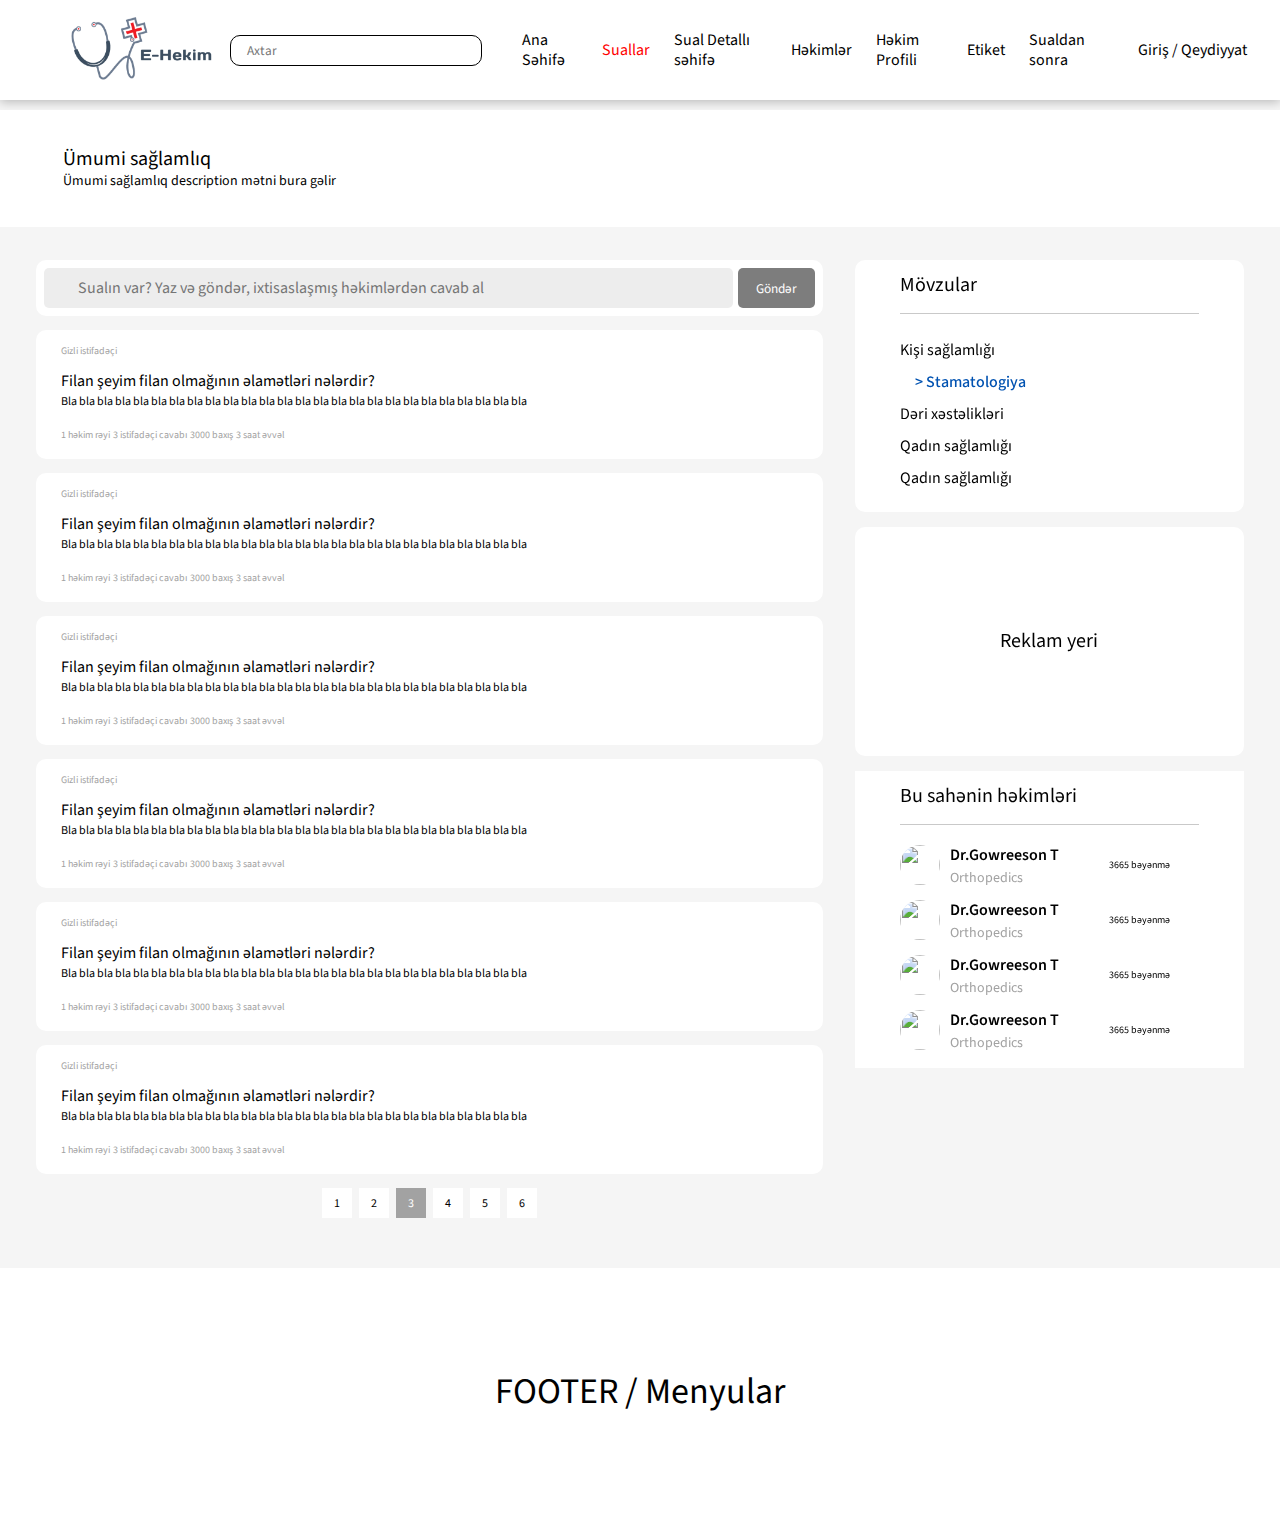
==== commit 17027462: "Created doctor-detail.html" ====
--- a/category.html
+++ b/category.html
@@ -47,8 +47,10 @@
 <section class="category-body">
     <section class="category-main">
         <div class="send-question">
-            <input type="text" placeholder="Sualın var? Yaz və göndər, ixtisaslaşmış həkimlərdən cavab al">
-
+            <form action="#">
+            <input type="text" id="send-question-input" placeholder="Sualın var? Yaz və göndər, ixtisaslaşmış həkimlərdən cavab al">
+             <input type="submit" id="send-question-submit"  value="Göndər"  disabled>
+            </form>
 
         </div>
 
@@ -251,6 +253,26 @@
 
 
 
+<script src="https://code.jquery.com/jquery-3.6.3.min.js" integrity="sha256-pvPw+upLPUjgMXY0G+8O0xUf+/Im1MZjXxxgOcBQBXU=" crossorigin="anonymous"></script>
+<script>
+    $(document).ready(function (){
+
+$("#send-question-input").on("input",function (){
+    if($("#send-question-input").val().length > 0){
+
+        $("#send-question-submit").prop( "disabled", false )
+    }else{
+        $("#send-question-submit").prop( "disabled", true )
+
+    }
+
+})
+
+    })
+
+</script>
+
+
 </body>
 </html>
 
--- a/css/style.css
+++ b/css/style.css
@@ -166,8 +166,9 @@
     height: 44px;
     position: relative;
     font-weight: 400;
-    font-size: 16px;
+    font-size: 14px;
     line-height: 20px;
+    text-transform:capitalize ;
 }
 
 main .left form input[type="text"]:placeholder-shown {
@@ -213,6 +214,7 @@
     left: 11px;
     top: 62px;
 
+
 }
 
 
@@ -234,6 +236,7 @@
     font-weight: 400;
     font-size: 16px;
     line-height: 20px;
+    display: none;
 }
 
 main .left form textarea:placeholder-shown {
@@ -358,12 +361,14 @@
     flex-direction: column;
     gap: 13px;
 }
+
 section article.final-questions .question-carts .question-cart:hover {
 
 
     box-shadow: rgba(99, 99, 99, 0.2) 0px 2px 8px 0px;
 
 }
+
 section article.final-questions .question-carts .question-cart .author {
     font-weight: 400;
     font-size: 10px;
@@ -451,10 +456,11 @@
     height: 213px;
 }
 
-.card:hover{
+.card:hover {
     box-shadow: rgba(99, 99, 99, 0.2) 0px 2px 8px 0px;
 
 }
+
 .image-content,
 .card-content {
     display: flex;
@@ -604,25 +610,48 @@
     background: #fff;
     border-radius: 10px;
     padding: 8px;
-    height: 50px;
-
-
-}
-
-section.category-body section.category-main .send-question input {
-
-    width: 100%;
-    height: 100%;
+
+
+
+
+}
+section.category-body section.category-main .send-question form {
+    display: flex;
+    gap: 5px;
+    flex-direction: row;
+    width: 100%;
+
+}
+section.category-body section.category-main .send-question input[type="text"] {
+
+    width: 90%;
+    height: 40px;
     background: #EDEDED;
     font-weight: 400;
-    font-size: 12px;
+    font-size: 16px;
     line-height: 15px;
-    color: #A7A7A7;
+    color: #000;
     text-decoration: none;
     text-indent: 24px;
     border-radius: 5px;
-}
-
+    padding: 5px 10px;
+
+}
+section.category-body section.category-main .send-question input[type="submit"]:disabled{
+    background-color: #7D7D7D;
+    cursor: not-allowed;
+}
+section.category-body section.category-main .send-question input[type="submit"]{
+    height: 40px;
+    border-radius: 5px;
+    background-color: darkgreen;
+    color: #fff;
+    padding: 5px 10px;
+    width: 10%;
+    cursor: pointer;
+
+
+}
 
 section.category-body section.category-main a {
     background: #FFFFFF;
@@ -634,7 +663,8 @@
     justify-content: space-between;
     gap: 13px;
 }
-section.category-body section.category-main a:hover{
+
+section.category-body section.category-main a:hover {
     box-shadow: rgba(99, 99, 99, 0.2) 0px 2px 8px 0px;
 
 }
@@ -719,7 +749,7 @@
     display: flex;
     flex-direction: column;
     gap: 15px;
-    margin-top: 55px;
+
     border-radius: 10px;
 }
 
@@ -752,7 +782,8 @@
     font-weight: 500;
     color: #0152B1;
 }
-section.category-body aside section.categories ul li a:hover{
+
+section.category-body aside section.categories ul li a:hover {
     text-decoration: underline;
 }
 
@@ -822,7 +853,8 @@
     align-items: center;
     gap: 10px;
 }
-section.category-body aside section.doctors-of-category .doctors-lists a.doctor-item:hover{
+
+section.category-body aside section.doctors-of-category .doctors-lists a.doctor-item:hover {
     box-shadow: rgba(0, 0, 0, 0.04) 0px 3px 5px;
 }
 
@@ -922,7 +954,8 @@
     line-height: 40px;
 
 }
-.login-body section form input[type="submit"]:hover{
+
+.login-body section form input[type="submit"]:hover {
     box-shadow: rgba(0, 0, 0, 0.1) 0px 4px 6px -1px, rgba(0, 0, 0, 0.06) 0px 2px 4px -1px;
     cursor: pointer;
 
@@ -944,11 +977,13 @@
     text-align: center;
     color: #000000;
 
-}.login-body section a:hover{
+}
+
+.login-body section a:hover {
     text-decoration: underline;
- }
-
-     /*********************  Login Page End  *********************/
+}
+
+/*********************  Login Page End  *********************/
 
 
 /*********************  Register Page Start  *********************/
@@ -1210,7 +1245,11 @@
     font-size: 20px;
     line-height: 25px;
     color: #000000;
-}section.category-body aside section.similiar-questions .similiar-questions-lists a:hover{text-decoration: underline}
+}
+
+section.category-body aside section.similiar-questions .similiar-questions-lists a:hover {
+    text-decoration: underline
+}
 
 
 section.category-body aside section.similiar-questions .similiar-questions-lists a span.count-answer {
@@ -1782,13 +1821,454 @@
     align-items: center;
 
 }
-main.doctor-catalog-page section.doctor-catalog-components section.doctors-catalog-items .doctor-catalog-pagination a:hover{
+
+main.doctor-catalog-page section.doctor-catalog-components section.doctors-catalog-items .doctor-catalog-pagination a:hover {
     box-shadow: rgba(99, 99, 99, 0.2) 0px 2px 8px 0px;
 
 }
 
 
 /*********************  Doctor Catalog Page End  *********************/
+
+
+/*********************  Doctor Profile Page Start  *********************/
+
+.main-doctor-profile {
+    width: 100%;
+    display: flex;
+    gap: 20px;
+    padding: 50px 70px;
+
+}
+
+.main-doctor-profile .doctor-reels {
+    width: calc(100% - 400px);
+    display: flex;
+    flex-direction: column;
+    gap: 20px;
+    justify-content: flex-start;
+    padding: 0;
+}
+
+.main-doctor-profile .doctor-reels .top-buttons {
+    width: 100%;
+    display: flex;
+    align-items: center;
+    justify-content: space-between;
+
+}
+
+.main-doctor-profile .doctor-reels .top-buttons button {
+    width: 30%;
+    height: 61px;
+    background: #D9D9D9;
+    font-weight: 400;
+    font-size: 100%;
+    line-height: 30px;
+    color: #000000;
+    display: flex;
+    justify-content: center;
+    align-items: center;
+    border-radius: 10px;
+}
+
+.main-doctor-profile .doctor-reels .top-buttons button.active {
+    background: #95F2FF;
+}
+
+.main-doctor-profile .doctor-reels .top-buttons button:hover {
+    box-shadow: rgba(99, 99, 99, 0.2) 0px 2px 8px 0px;
+    cursor: pointer;
+}
+
+.main-doctor-profile .doctor-reels .doctor-reply {
+    width: 100%;
+    display: flex;
+    flex-direction: column;
+    gap: 20px;
+}
+
+.main-doctor-profile .doctor-reels .doctor-reply .doctor-body-item {
+    width: 100%;
+    border-radius: 10px;
+    background: #fff;
+    padding: 23px 27px;
+    display: flex;
+    flex-direction: column;
+}
+
+.main-doctor-profile .doctor-reels .doctor-reply .doctor-body-item .top{
+    width: 100%;
+    display: flex;
+    justify-content: space-between;
+    align-items: center;
+    height: 40px;
+
+}
+
+.main-doctor-profile .doctor-reels .doctor-reply .doctor-body-item .top .left{
+    font-style: normal;
+    font-weight: 400;
+    font-size: 10px;
+    line-height: 13px;
+    color: #A2A2A2;
+
+}.main-doctor-profile .doctor-reels .doctor-reply .doctor-body-item .top .right{
+    padding: 5px 10px;
+    background: #9f9b9b;
+    display: flex;
+    justify-content: center;
+    align-items: center;
+    gap: 5px;
+    color: #fff;
+    border-radius: 10px;
+
+}
+}.main-doctor-profile .doctor-reels .doctor-reply .doctor-body-item .top .right svg{
+    width: 16px;
+    height: 16px;
+
+
+ }
+
+
+.main-doctor-profile .doctor-reels .doctor-reply .doctor-body-item .center{
+    display: flex;
+    width: 100%;
+    flex-direction: column;
+    gap: 16px;
+
+}
+
+
+.main-doctor-profile .doctor-reels .doctor-reply .doctor-body-item .center .name{
+    display: flex;
+    gap: 10px;
+    align-items: center;
+    width: 100%;
+
+
+}
+
+
+.main-doctor-profile .doctor-reels .doctor-reply .doctor-body-item .center .name .doctor-img{
+    width: 40px;
+    height: 40px;
+    border-radius: 50%;
+    background-position: center;
+    background-size: cover;
+    background-repeat: no-repeat;
+
+}
+
+.main-doctor-profile .doctor-reels .doctor-reply .doctor-body-item .center .name span{
+    font-weight: 600;
+    font-size: 20px;
+    line-height: 25px;
+
+    color: #000000;
+}
+
+.main-doctor-profile .doctor-reels .doctor-reply .doctor-body-item .center .name svg{
+    width: 16px;
+    height: 16px;
+}
+
+.main-doctor-profile .doctor-reels .doctor-reply .doctor-body-item .center p{
+    font-weight: 400;
+    font-size: 16px;
+
+    color: #444141;
+}
+
+.main-doctor-profile .doctor-reels .doctor-reply .doctor-body-item .bottom{
+    width: 100%;
+    display: flex;
+    margin-top: 16px;
+
+    border-radius: 0;
+}
+
+.main-doctor-profile .doctor-reels .doctor-reply .doctor-body-item .bottom .left{
+    width: 10%;
+    display: flex;
+    flex-direction: column;
+    justify-content:flex-start;
+    align-items: center;
+
+}
+.main-doctor-profile .doctor-reels .doctor-reply .doctor-body-item .bottom .left svg{
+    width: 20px;
+    height: 20px;
+}
+
+.main-doctor-profile .doctor-reels .doctor-reply .doctor-body-item .bottom .right{
+    width: 90%;
+    background-color: #ece9e9;
+    border-left: 10px solid #211f1f;
+    display: flex;
+    flex-direction: column;
+}
+.main-doctor-profile .doctor-reels .doctor-reply .doctor-body-item .bottom .right .top{
+    width: 100%;
+    display: flex;
+    justify-content: space-between;
+    align-items: center;
+    padding: 0 10px;
+    border-bottom:1px solid #9f9d9d;
+
+}
+
+.main-doctor-profile .doctor-reels .doctor-reply .doctor-body-item .bottom .right .top .left{
+    font-style: normal;
+    font-weight: 400;
+    font-size: 10px;
+    line-height: 13px;
+    color: #A2A2A2;
+    width: 50%;
+    display: flex;
+    justify-content: flex-start;
+    flex-direction: row;
+    padding: 0;
+
+}
+
+.main-doctor-profile .doctor-reels .doctor-reply .doctor-body-item .bottom .right .top .right-s{
+    display: flex;
+    gap: 10px;
+   align-items: center;
+
+}
+.main-doctor-profile .doctor-reels .doctor-reply .doctor-body-item .bottom p{
+
+    font-weight: 500;
+    font-size: 20px;
+    line-height: 25px;
+padding: 10px;
+    color: #383737;
+
+}
+
+.main-doctor-profile .doctor-reels .doctor-reply .doctor-body-item .bottom .bottom{
+    width: 100%;
+    display: flex;
+    padding: 10px;
+    flex-direction: row;
+    gap: 16px;
+
+}
+.main-doctor-profile .doctor-reels .doctor-reply .doctor-body-item .bottom .bottom span{
+
+    font-weight: 400;
+    font-size: 14px;
+
+    color: #a29f9f;
+}
+
+
+.main-doctor-profile .doctor-information {
+    width: 400px;
+
+
+}
+
+.main-doctor-profile .doctor-information .body {
+    width: 400px;
+    background: #fff;
+    padding: 32px 25px;
+
+    border-radius: 10px;
+    display: flex;
+    flex-direction: column;
+}
+
+.main-doctor-profile .doctor-information .body .top {
+    width: 100%;
+    display: flex;
+    flex-direction: column;
+    gap: 10px;
+    justify-content: center;
+    align-items: center;
+
+
+}
+
+.main-doctor-profile .doctor-information .body .top .doctor-profile-photo {
+    width: 200px;
+    background-position: center;
+    background-size: contain;
+
+    height: 200px;
+    border-radius: 50%;
+
+
+}
+
+.main-doctor-profile .doctor-information .body .top h4 {
+    font-style: normal;
+    font-weight: 400;
+    font-size: 20px;
+    line-height: 25px;
+
+    color: #000000;
+
+
+}
+
+.main-doctor-profile .doctor-information .body .top p {
+    font-style: normal;
+    font-weight: 400;
+    font-size: 14px;
+    line-height: 18px;
+    /* identical to box height */
+
+
+    color: #000000;
+
+}
+
+.main-doctor-profile .doctor-information .body .top span {
+    font-style: normal;
+    font-weight: 400;
+    font-size: 14px;
+    line-height: 18px;
+    /* identical to box height */
+
+
+    color: #000000;
+}
+
+
+.main-doctor-profile .doctor-information .body .top .footer {
+    width: 100%;
+    display: flex;
+    justify-content: space-around;
+
+
+}
+
+.main-doctor-profile .doctor-information .body .top .footer .left span, .main-doctor-profile .doctor-information .body .top .footer .right span {
+    display: flex;
+    flex-direction: column;
+    align-items: center;
+    font-weight: 400;
+    font-size: 14px;
+    line-height: 18px;
+    text-align: center;
+
+    color: #000000;
+}
+
+.main-doctor-profile .doctor-information .body .divider {
+    width: 100%;
+    height: 1px;
+    background: #C9C9C9;
+    margin-top: 40px;
+    margin-bottom: 30px;
+}
+
+.main-doctor-profile .doctor-information .body .bottom {
+    width: 100%;
+    display: flex;
+    flex-direction: column;
+    gap: 10px;
+}
+
+.main-doctor-profile .doctor-information .body .bottom a {
+    width: 349px;
+    height: 58px;
+    background: #81FFBB;
+    border-radius: 10px;
+    font-weight: 400;
+    font-size: 16px;
+    line-height: 18px;
+    /* identical to box height */
+
+    display: flex;
+    justify-content: center;
+    align-items: center;
+    color: #000000;
+
+}
+.main-doctor-profile .doctor-information .body .bottom a:hover {
+    background: #71efab;
+
+}
+
+
+.main-doctor-profile .doctor-reels .doctor-reels-body .doctor-about{
+    width: 100%;
+display: none;
+padding: 23px 27px;
+    border-radius: 10px;
+    background: #fff;
+
+
+}
+
+.main-doctor-profile .doctor-reels .doctor-reels-body .doctor-about p{
+    font-weight: 400;
+    font-size: 24px;
+    line-height: 30px;
+    color: #000000;
+
+}
+
+.main-doctor-profile .doctor-reels .doctor-reels-body .patients-opinions{
+    display: none;
+    width: 100%;
+    flex-direction: column;
+    gap: 16px;
+}
+
+
+.main-doctor-profile .doctor-reels .doctor-reels-body .patients-opinions .patients-opinions-item{
+    width: 100%;
+    background: #FFFFFF;
+    border-radius: 10px;
+    display: flex;
+    flex-direction: row;
+    padding: 12px 26px 30px 26px;
+
+}
+
+.main-doctor-profile .doctor-reels .doctor-reels-body .patients-opinions .patients-opinions-item .left{
+    width: 20%;
+    display: flex;
+    flex-direction: column;
+    align-items: center;
+    justify-content: flex-start;
+
+}
+
+.main-doctor-profile .doctor-reels .doctor-reels-body .patients-opinions .patients-opinions-item .left .patients-img{
+    width: 36px;
+    height: 36px;
+    border-radius: 50%;
+    background-size: cover;
+    background-position: center;
+    background-repeat: no-repeat;
+}
+.main-doctor-profile .doctor-reels .doctor-reels-body .patients-opinions .patients-opinions-item .right span{
+    font-weight: 400;
+    font-size: 10px;
+    line-height: 13px;
+    /* identical to box height */
+
+
+    color: #A2A2A2;
+}
+
+.main-doctor-profile .doctor-reels .doctor-reels-body .patients-opinions .patients-opinions-item .right p {
+    font-style: normal;
+    font-weight: 400;
+    font-size: 20px;
+    line-height: 25px;
+margin-top: 12px;
+    color: #000000;
+}
+
+    /*********************  Doctor Profile Page End  *********************/
 
 
 /*********************  Footer  Start  *********************/
@@ -1816,6 +2296,37 @@
 
 /*********************  Responsive Media Query  start  *********************/
 @media screen and (max-width: 768px) {
+    .main-doctor-profile {
+        width: 100%;
+        display: flex;
+        flex-direction: column-reverse;
+
+        gap: 20px;
+        padding: 50px 12px;
+
+    }
+    .main-doctor-profile .doctor-information .body .bottom a {
+        width: 100%;
+    }
+    .main-doctor-profile .doctor-information {
+        width: 100%;
+
+
+    }
+    .main-doctor-profile .doctor-reels {
+        width: 100%;
+
+    }
+
+    .main-doctor-profile .doctor-information .body {
+        width: 100%;
+        background: #fff;
+        padding: 32px 25px;
+
+        border-radius: 10px;
+        display: flex;
+        flex-direction: column;
+    }
     section.category-body section.question-detail {
         width: 100%;
     }
@@ -1875,6 +2386,21 @@
 }
 
 @media only screen and (max-width: 992px) {
+
+    .main-doctor-profile .doctor-reels .top-buttons {
+        width: 100%;
+        display: flex;
+        flex-direction: column;
+        align-items: center;
+        justify-content: center;
+        gap: 10px;
+
+    }
+
+    .main-doctor-profile .doctor-reels .top-buttons a {
+        width: 100%;
+
+    }
     main.doctor-catalog-page section.doctor-catalog-components {
         width: 100%;
         display: flex;
@@ -1885,6 +2411,7 @@
 
 
     }
+
     main.doctor-catalog-page section.doctor-catalog-components aside.doctor-branches {
         width: 100%;
 
@@ -1902,6 +2429,7 @@
         position: sticky;
         top: 10px;
     }
+
     main {
         padding: 12px;
         height: 500px;
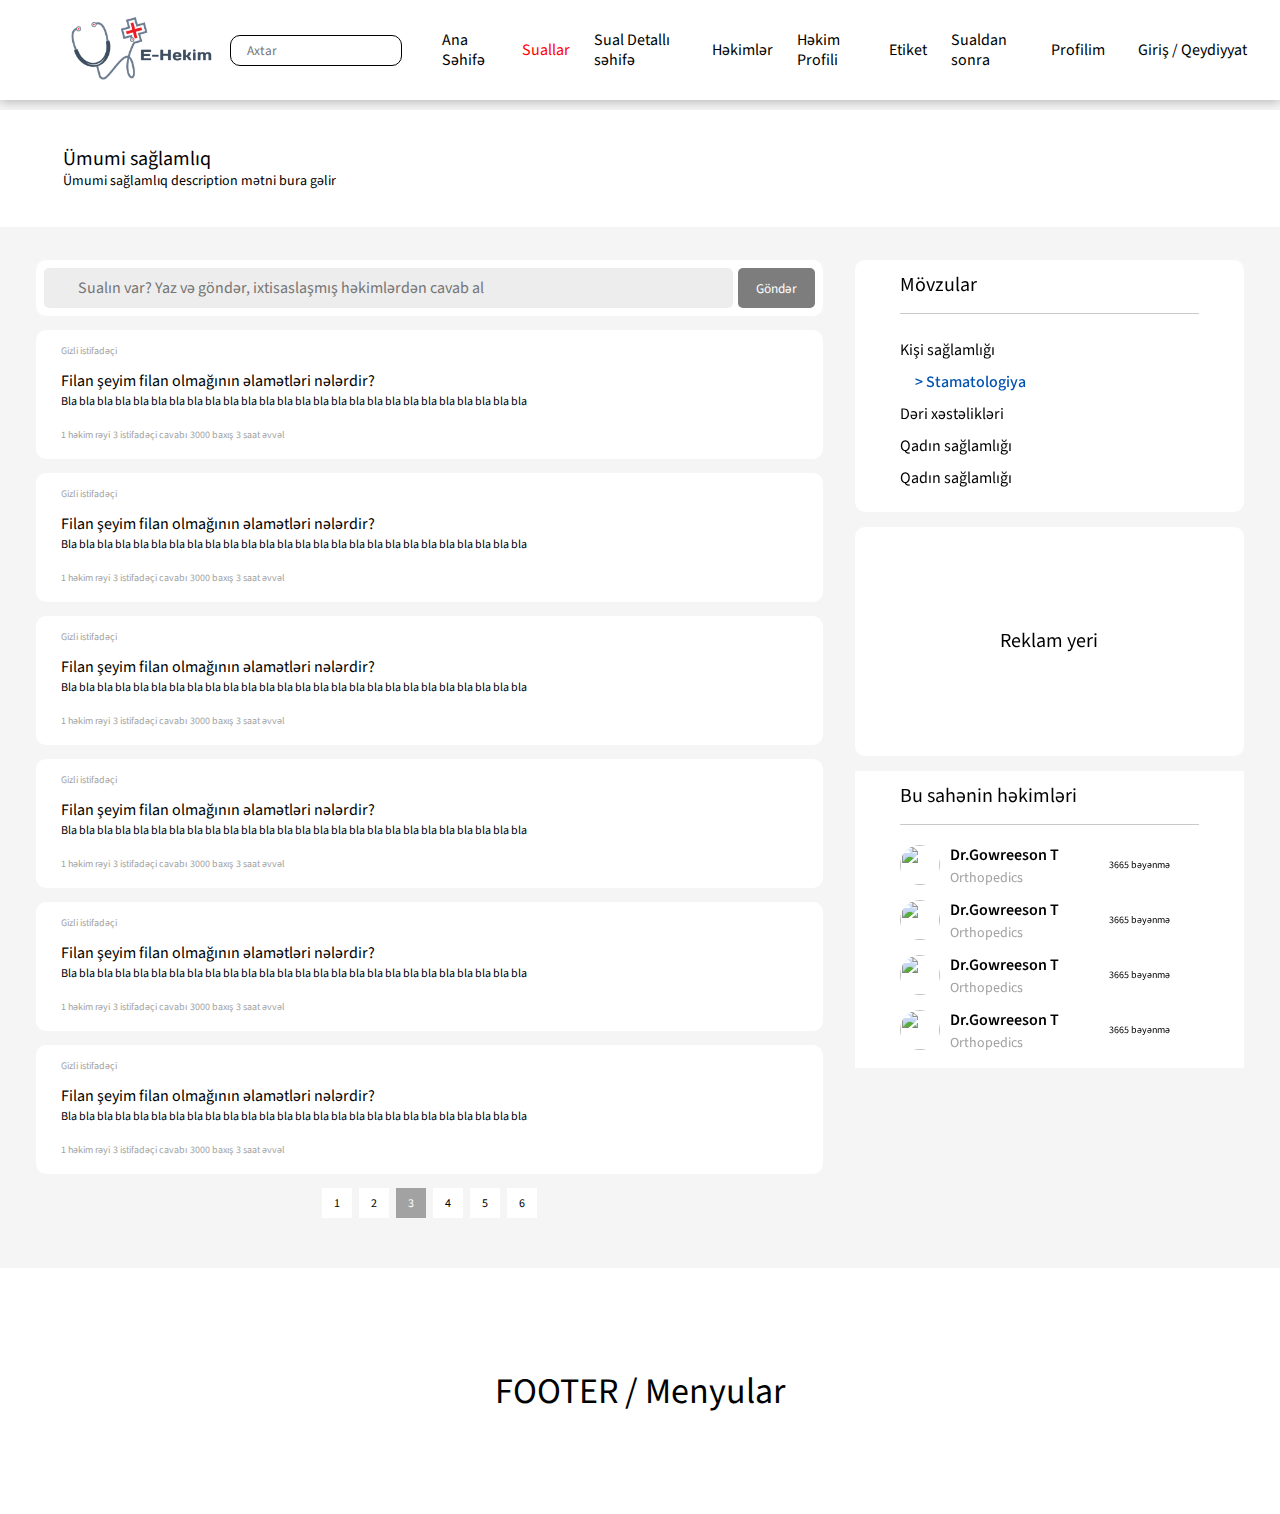
==== commit 3fc99aba: "Created profile.html" ====
--- a/category.html
+++ b/category.html
@@ -24,6 +24,8 @@
             <a href="./doctor-detail.html">Həkim Profili</a>
             <a href="./tag.html">Etiket</a>
             <a href="./question.html">Sualdan sonra</a>
+            <a href="./profile.html" >Profilim</a>
+
         </div>
 
 
--- a/css/style.css
+++ b/css/style.css
@@ -52,7 +52,7 @@
 }
 
 header .left input {
-    width: 288px;
+    width: 188px;
     height: 31px;
     background: #fff;
     text-indent: 16px;
@@ -1924,11 +1924,9 @@
     border-radius: 10px;
 
 }
-}.main-doctor-profile .doctor-reels .doctor-reply .doctor-body-item .top .right svg{
+.main-doctor-profile .doctor-reels .doctor-reply .doctor-body-item .top .right svg{
     width: 16px;
     height: 16px;
-
-
  }
 
 
@@ -2268,7 +2266,190 @@
     color: #000000;
 }
 
-    /*********************  Doctor Profile Page End  *********************/
+/*********************  Doctor Profile Page End  *********************/
+
+
+/*********************  My Profile Page Start  *********************/
+
+.profile-page{
+    width: 100%;
+    padding: 36px;
+    display: flex;
+    flex-direction: column;
+    gap: 40px;
+
+}
+.profile-page .profile-body{
+    display: flex;
+    gap: 20px;
+    width: 100%;
+    flex-direction:row ;
+}
+.profile-page .profile-body .left{
+
+    /*width: 25%;*/
+    /*display: flex;*/
+    /*gap: 16px;*/
+    /*flex-direction: column;*/
+
+}
+.profile-page .profile-body .left a{
+    width: 100%;
+    height: 60px;
+    display: flex;
+    justify-content: center;
+    align-items: center;
+    background-color: #fff;
+    border-radius: 5px;
+    text-decoration: none;
+    cursor: pointer;
+    color: #000;
+    font-size: 20px;
+    line-height: 25px;
+    font-weight: 400;
+}
+.profile-page .profile-body .left a:hover{
+    background-color: #d3d1d1;
+}
+.profile-page .profile-body .left a.active{
+    background-color: #0258FF;
+    color: #fff;
+}
+
+
+.profile-body aside.left .card {
+    position: relative;
+    border: none;
+    padding: 12px;
+    height: 350px;
+
+}.profile-body aside.left .card:hover{
+    border: none;
+ }
+
+ .profile-body aside.left .menu {
+    width: 80px;
+transition: 0.3s all ease-in-out;
+    background-color: #ffffff;
+    border-radius: 10px;
+    overflow: hidden;
+}
+
+.profile-body aside.left .menu.active {
+    width: 300px;
+}
+
+.profile-body aside.left .toggle {
+    position: absolute;
+    top: -20px;
+    right: -15px;
+    height: 40px;
+    width: 40px;
+    border-radius: 50%;
+    z-index: 1;
+    background-color: #000000;
+    display: flex;
+    align-items: center;
+    justify-content: center;
+    cursor: pointer;
+}
+
+.profile-body aside.left .line-1,
+.profile-body aside.left .line-2 {
+    height: 2px;
+    width: 15px;
+    background-color: #ffffff;
+    transition: 0.5s ease;
+}
+
+.profile-body aside.left .line-1 {
+    transform: rotate(-35deg) translate(5px, 8px);
+}
+
+.profile-body aside.left .line-2 {
+    transform: rotate(35deg) translate(-8px, 0px);
+}
+
+.profile-body aside.left .menu.active .line-1 {
+    transform: rotate(-45deg) translate(5px, 6px);
+}
+
+.profile-body aside.left .menu.active .line-2 {
+    transform: rotate(45deg) translate(-5px, 6px);
+}
+
+.profile-body aside.left ul {
+    position: relative;
+    width: 100%;
+
+    padding: 12px 0 0 0;
+}
+
+.profile-body aside.left li {
+    position: relative;
+    list-style: none;
+    height: 75px;
+    width: 100%;
+padding-left: 26px;
+    display: flex;
+    align-items: center;
+    cursor: pointer;
+    margin: 5px 0;
+}
+
+.profile-body aside.left li:hover {
+    background-color: #dddddd;
+    border-radius: 10px;
+}
+.profile-body aside.left li.active {
+    background-color: #000;
+    border-radius: 10px;
+    color:#fff;
+}
+
+.profile-body aside.left li.active span {
+
+    color:#fff;
+}
+
+.profile-body aside.left li span {
+    font-style: normal;
+    font-weight: 400;
+    font-size: 20px;
+    line-height: 25px;
+    color: #000000;
+
+}
+
+.profile-body aside.left span {
+    margin-left: 20px;
+    white-space: nowrap;
+    visibility: hidden;
+    opacity: 0;
+}
+
+.profile-body aside.left .menu.active span {
+    visibility: visible;
+    opacity: 1;
+}
+
+
+
+
+
+.profile-page .profile-body section.right{
+    width: 100%;
+    background-color: #fff;
+    border-radius: 10px;
+    display: flex;
+    gap: 16px;
+    padding: 23px 27px;
+}
+.profile-page .profile-body section.right h3:last-of-type{
+    margin-top: 30px;
+}
+/*********************  My Profile Page End  *********************/
+
 
 
 /*********************  Footer  Start  *********************/
@@ -2296,15 +2477,7 @@
 
 /*********************  Responsive Media Query  start  *********************/
 @media screen and (max-width: 768px) {
-    .main-doctor-profile {
-        width: 100%;
-        display: flex;
-        flex-direction: column-reverse;
-
-        gap: 20px;
-        padding: 50px 12px;
-
-    }
+
     .main-doctor-profile .doctor-information .body .bottom a {
         width: 100%;
     }
@@ -2386,6 +2559,70 @@
 }
 
 @media only screen and (max-width: 992px) {
+    .main-doctor-profile {
+        width: 100%;
+        display: flex;
+        flex-direction: column;
+        gap: 20px;
+        padding: 12px;
+
+    }
+    .main-doctor-profile .doctor-reels .top-buttons {
+        width: 100%;
+        display: flex;
+        flex-direction: column;
+
+
+    }
+
+    .main-doctor-profile .doctor-reels .top-buttons button {
+        width: 100%;
+        height: 61px;
+        background: #D9D9D9;
+        font-weight: 400;
+        font-size: 100%;
+        line-height: 30px;
+        color: #000000;
+        display: flex;
+        justify-content: center;
+        align-items: center;
+        border-radius: 10px;
+    }
+
+
+
+
+    .profile-body aside.left .toggle{
+        display: none;
+    }
+    .profile-body aside.left .menu {
+        width: 100%;
+        transition: 0.3s all ease-in-out;
+        background-color: #ffffff;
+        border-radius: 10px;
+        overflow: hidden;
+    }
+    .profile-body aside.left .menu.active{
+        width: 100%;
+        transition: 0.3s all ease-in-out;
+        background-color: #ffffff;
+        border-radius: 10px;
+        overflow: hidden;
+    }
+
+    .profile-page .profile-body{
+        display: flex;
+        gap: 50px;
+        width: 100%;
+        flex-direction:column ;
+    }
+
+
+    .profile-page .profile-body .left,    .profile-page .profile-body section.right {
+        width: 100%;
+
+    }
+
 
     .main-doctor-profile .doctor-reels .top-buttons {
         width: 100%;
